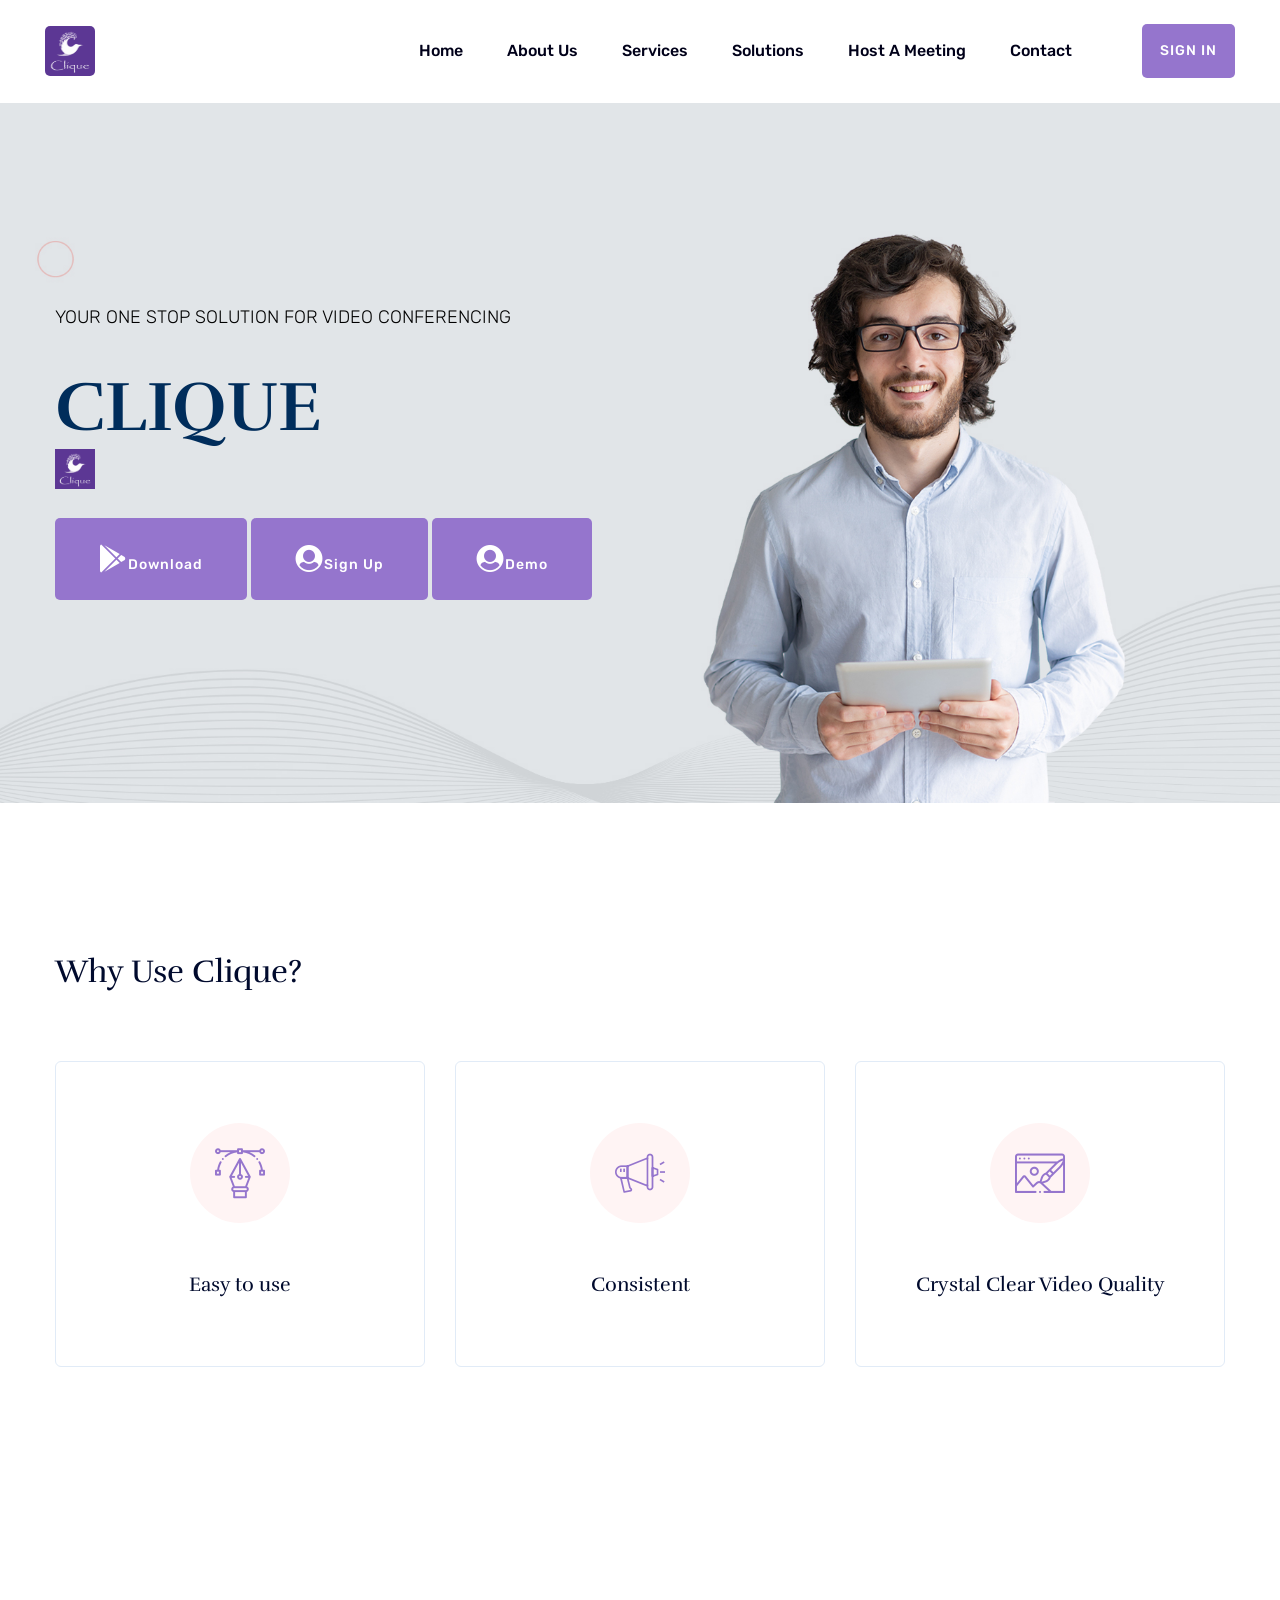
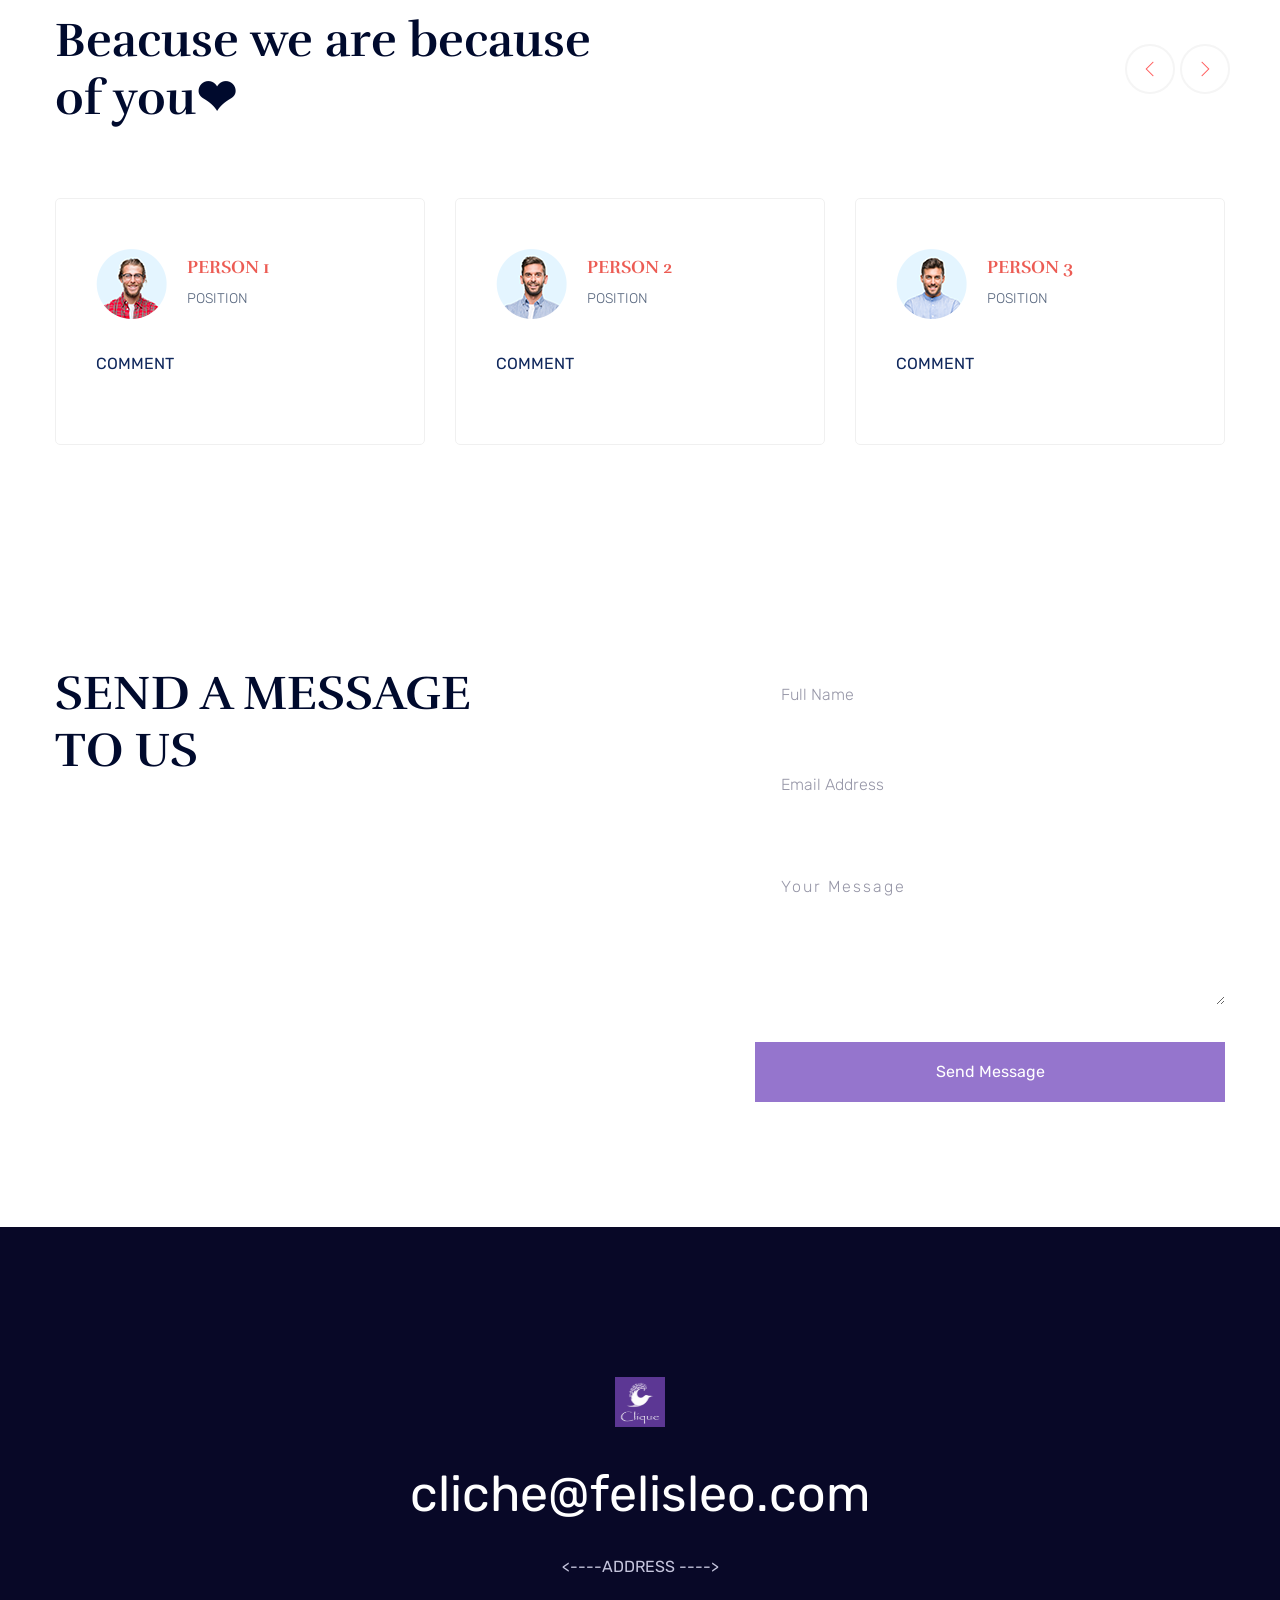
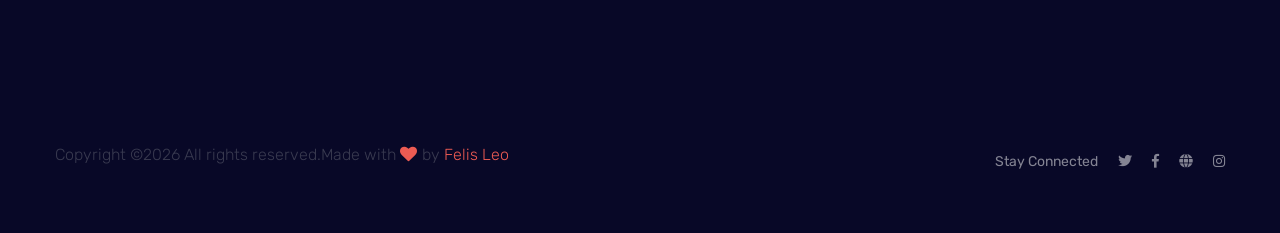
==== demos/index.html @ 1b9bf073 "added the standalone app code" ====
<!doctype html>
<html class="no-js" lang="zxx">
    <head>
<!-- muas khan content start -->
      <script type="text/javascript">
        if(location.protocol === 'http:' && document.domain === 'rtcmulticonnection.herokuapp.com') {
          location.href = location.href.replace('http:', 'https:');
        }
      </script>
      <meta charset="utf-8">
      <title>RTCMultiConnection Demos</title>
      <link rel="canonical" href="/demos/">
      <meta name="google-site-verification" content="zhJ273gZGLJ_Cbl-muzPYYTR6jD7sCCgufDIRS5h4SE" />
      <meta name="viewport" content="width=device-width, initial-scale=1.0, minimum-scale=1.0">
      <link rel="shortcut icon" href="/demos/logo.png">
      <script src="/demos/menu.js"></script>
  <!-- muas khan content end -->

        <meta charset="utf-8">
        <meta http-equiv="x-ua-compatible" content="ie=edge">
        <title>CLIQUE</title>
        <meta name="description" content="">
        <meta name="viewport" content="width=device-width, initial-scale=1">
        <link rel="manifest" href="site.webmanifest">
		<link rel="shortcut icon" type="image/x-icon" href="logo.png">
		<!-- BOOTSTRAP SOCIAL -->
		<link rel="stylesheet" href="node_modules/bootstrap-social/bootstrap-social.css">
		<link rel="stylesheet" href="https://cdnjs.cloudflare.com/ajax/libs/font-awesome/4.7.0/css/font-awesome.min.css">

		<!-- CSS LINKS here -->
            <link rel="stylesheet" href="assets/css/bootstrap.min.css">
            <link rel="stylesheet" href="assets/css/owl.carousel.min.css">
            <link rel="stylesheet" href="assets/css/slicknav.css">
            <link rel="stylesheet" href="assets/css/flaticon.css">
            <link rel="stylesheet" href="assets/css/animate.min.css">
            <link rel="stylesheet" href="assets/css/magnific-popup.css">
            <link rel="stylesheet" href="assets/css/fontawesome-all.min.css">
            <link rel="stylesheet" href="assets/css/themify-icons.css">
            <link rel="stylesheet" href="assets/css/slick.css">
            <link rel="stylesheet" href="assets/css/nice-select.css">
            <link rel="stylesheet" href="assets/css/style.css">

   </head>

   <body>
    <!-- Preloader -->
    <div id="preloader-active">
        <div class="preloader d-flex align-items-center justify-content-center">
            <div class="preloader-inner position-relative">
                <div class="preloader-circle"></div>
                <div class="preloader-img pere-text">
                    <img src="logo.png" alt="">
                </div>
            </div>
        </div>
    </div>

    <header>
        <!-- Header Start -->
        <div class="header-area">
                <div class="main-header  header-sticky">
                    <div class="container-fluid">
                        <div class="row align-items-center">
                            <!-- Logo -->
                            <div class="col-xl-2 col-lg-2 col-md-1">
                                <div class="logo">
                                    <a href="index.html"><img src="logo.png" style="height:50px;width:50px;border-radius:5px;" alt=""></a>
                                </div>
                            </div>
                            <div class="col-xl-10 col-lg-10 col-md-10">
                                <div class="menu-main d-flex align-items-center justify-content-end">
                                    <!-- Main-menu -->
                                    <div class="main-menu f-right d-none d-lg-block">
                                        <nav>
                                            <ul id="navigation">
                                                <li><a>Home</a></li>
                                                <li><a>About Us</a></li>
                                                <li><a>Services</a></li>
                                                <li><a>Solutions</a></li>
                                                <li><a href="#">Host a Meeting</a>
                                                    <ul class="submenu">
                                                        <li><a>With Video Off</a></li>
                                                        <li><a>With Video On</a></li>
                                                        <li><a>Screen share Only</a></li>

                                                    </ul>
                                                </li>
                                                <li><a>Contact</a></li>
                                            </ul>
                                        </nav>
                                    </div>
                                    <div class="header-right-btn f-right d-none d-xl-block ml-20">
                                        <a href="#" class="btn header-btn" style="background-color:#9575CD">SIGN IN</a>
                                    </div>
                                </div>
                            </div>

                            <div class="col-12">
                                <div class="mobile_menu d-block d-lg-none"></div>
                            </div>
                        </div>
                    </div>
                </div>
        </div>
        <!-- Header End -->
    </header>
	<!-- MAIN CONTENT STARTS HERE -->
    <main>

        <!-- slider Area Start-->
        <div class="slider-area">
            <div class="slider-active wideSlider" style="background-color:white">
                <div class="single-slider flexslider slider-height d-flex align-items-center">
                    <div class="container">
                        <div class="row">
                            <div class="col-xl-6 col-lg-6 col-md-8">
                                <div class="hero__caption">
                                    <span data-animation="fadeInUp" data-delay=".4s" style="color:black">Your one stop solution for Video conferencing</span>
                                    <h1 data-animation="fadeInUp" data-delay=".6s">CLIQUE<img src="logo.png" style="height:40px;width:40px;" /></h1>
                                    <!--BUTTONS -->
                                    <div class="hero__btn">
									  <button type="button" class="btn btn-outline-light btn-lg download-button" style="background-color:#9575CD" ><i class="fab fa-google-play fa-2x"></i>Download</button>
										<button type="button" class="btn btn-outline-light btn-lg download-button" style="background-color:#9575CD"><i class="fa fa-user-circle fa-2x"></i>Sign Up</button>
                    <button onclick="window.location.href='/demos/dashboard/';" type="button" class="btn btn-outline-light btn-lg download-button" style="background-color:#9575CD"><i class="fa fa-user-circle fa-2x"></i>demo</button>
                                    </div>
                                </div>
                            </div>
                        </div>
                    </div>
                </div>
            </div>
        </div>

        <!-- About Area Start -->
        <section class="categories-area section-padding3">
            <div class="container">
                <div class="row">
                    <div class="col-lg-6">
                        <!-- Section Tittle -->
                        <div class="section-title mb-70">
                            <h2>Why Use Clique?</h2>
                        </div>
                    </div>
                </div>
                <div class="row">
                    <div class="col-lg-4 col-md-6 col-sm-6">
                        <div class="single-cat text-center mb-50">
                            <div class="cat-icon">
                                <span class="flaticon-pen" style="color:#9575CD"></span>
                            </div>
                            <div class="cat-cap">
                                <h5>Easy to use</h5>
                            </div>
                        </div>
                    </div>
                    <div class="col-lg-4 col-md-6 col-sm-6">
                        <div class="single-cat text-center mb-50">
                            <div class="cat-icon">
                                <span class="flaticon-speaker" style="color:#9575CD"></span>
                            </div>
                            <div class="cat-cap">
                                <h5>Consistent</h5>
                            </div>
                        </div>
                    </div>
                    <div class="col-lg-4 col-md-6 col-sm-6">
                        <div class="single-cat text-center mb-50">
                            <div class="cat-icon">
                                <span class="flaticon-portfolio" style="color:#9575CD"></span>
                            </div>
                            <div class="cat-cap">
                                <h5>Crystal Clear Video Quality</a></h5>
                            </div>
                        </div>
                    </div>
                 </div>
            </div>
        </section>
        <!-- About Area End -->


        <!-- client-comments start -->
        <section class="client-comments section-paddingt30">
            <div class="container">
                <div class="row">
                    <div class="col-xl-6 col-lg-8 col-md-10">
                        <!-- Section Tittle -->
                        <div class="section-tittle mb-70">
                            <h2>Beacuse we are because of you❤</h2>
                        </div>
                    </div>
                </div>
            </div>
            <!-- comment area start -->
            <div class="latest-blog-area">
                <div class="container">
                    <div class="custom-row">
                        <div class="blog-active">
                            <div class="col-xl-4">
                                <div class="blog-wrapper">
                                    <div class="blog-inner">
                                    <div class="blog-top">
                                            <div class="person-img">
                                                <img src="assets/img/gallery/blog1.png" alt="">
                                            </div>
                                            <div class="comment-person">
                                                <h2>PERSON 1</h2>
                                                <span>POSITION</span>
                                            </div>
                                    </div>
                                        <p>COMMENT</p>
                                    </div>
                                </div>
                            </div>
                            <!-- single-items -->
                            <div class="col-xl-4">
                                <div class="blog-wrapper">
                                    <div class="blog-inner">
                                    <div class="blog-top">
                                            <div class="person-img">
                                                <img src="assets/img/gallery/blog2.png" alt="">
                                            </div>
                                            <div class="comment-person">
                                                <h2>PERSON 2</h2>
                                                <span>POSITION</span>
                                            </div>
                                    </div>
                                        <p>COMMENT</p>
                                    </div>
                                </div>
                            </div>
                            <!-- single-items -->
                            <div class="col-xl-4">
                                <div class="blog-wrapper">
                                    <div class="blog-inner">
                                    <div class="blog-top">
                                            <div class="person-img">
                                                <img src="assets/img/gallery/blog3.png" alt="">
                                            </div>
                                            <div class="comment-person">
                                                <h2>PERSON 3</h2>
                                                <span>POSITION</span>
                                            </div>
                                    </div>
                                        <p>COMMENT</p>
                                    </div>
                                </div>
                            </div>
                            <!-- single-items -->
                            <div class="col-xl-4">
                                <div class="blog-wrapper">
                                    <div class="blog-inner">
                                    <div class="blog-top">
                                            <div class="person-img">
                                                <img src="assets/img/gallery/blog2.png" alt="">
                                            </div>
                                            <div class="comment-person">
                                                <h2>PERSON 4</h2>
                                                <span>POSITION</span>
                                            </div>
                                    </div>
                                        <p>COMMENT</p>
                                    </div>
                                </div>
                            </div>
                        </div>
                    </div>
                </div>
            </div>
            <!-- End Comment-section area -->
        </section>
        <!-- Contact Info Start -->
        <section class="contact-info-area w-padding2" data-background="assets/img/gallery/section_bg04.jpg">
            <div class="container">
                <div class="row justify-content-between">
                    <div class="col-xl-5 col-lg-7">
                        <div class="contact-caption mb-50">
                            <h3>SEND A MESSAGE TO US</h3>
                        </div>

                    </div>
                    <div class="col-xl-5 col-lg-5">
                        <form action="#" class="contact-wrapper">
                            <input type="text" name="name" placeholder="Full Name">
                            <input type="email" name="email" placeholder="Email Address">
                            <textarea name="message" id="message" placeholder="Your Message"></textarea>
                            <button class="submit-btn2" type="submit" style="background-color:#9575CD">Send Message</button>
                        </form>
                    </div>
                </div>
            </div>
        </section>
        <!-- Contact Info End -->

    </main>
    <footer>
        <!-- Footer Start-->
        <div class="footer-area">
            <div class="container">
               <div class="footer-top footer-padding">
                   <div class="row justify-content-center">
                       <div class="col-lg-6">
                            <div class="footer-top-cap text-center">
                                <img src="logo.png" style="height:50px;width:50px;" alt="">
                                <span><a href="mailto:">cliche@felisleo.com</a></span>
                                <p><----ADDRESS ----> </p>
                                <p></p>
                            </div>
                       </div>
                   </div>
               </div>
                <div class="footer-bottom">
                    <div class="row d-flex justify-content-between align-items-center">
                        <div class="col-xl-9 col-lg-8">
                            <div class="footer-copy-right">
                                <p>
  Copyright &copy;<script>document.write(new Date().getFullYear());</script> All rights reserved.Made with <i class="fa fa-heart" aria-hidden="true"></i> by <a href="#" target="_blank">Felis Leo</a></p>
                            </div>
                        </div>
                        <div class="col-xl-3 col-lg-4">
                            <!-- Footer Social -->
                            <div class="footer-social f-right">
                                <a>Stay Connected</a>
                                <a href="#"><i class="fab fa-twitter"></i></a>
                                <a href="#"><i class="fab fa-facebook-f"></i></a>
                                <a href="#"><i class="fas fa-globe"></i></a>
                                <a href="#"><i class="fab fa-instagram"></i></a>
                            </div>
                        </div>
                    </div>
               </div>
            </div>
        </div>
        <!-- Footer End-->
    </footer>
    <!-- Scroll Up -->
    <div id="back-top" >
        <a title="Go to Top" href="#"> <i class="fas fa-level-up-alt fa-lg" style="background-color:#9575CD;border-radius:50%;size:50px;"></i></a>
    </div>

    <!-- JS here -->
		<!-- All JS Custom Plugins Link Here here -->
        <script src="./assets/js/vendor/modernizr-3.5.0.min.js"></script>
		<!-- Jquery, Popper, Bootstrap -->
		<script src="./assets/js/vendor/jquery-1.12.4.min.js"></script>
        <script src="./assets/js/popper.min.js"></script>
        <script src="./assets/js/bootstrap.min.js"></script>
        <script src="./assets/js/jquery.slicknav.min.js"></script>

		<!-- Jquery Slick , Owl-Carousel Plugins -->
        <script src="./assets/js/owl.carousel.min.js"></script>
        <script src="./assets/js/slick.min.js"></script>
        <script src="./assets/js/wow.min.js"></script>
		<script src="./assets/js/animated.headline.js"></script>
        <script src="./assets/js/jquery.magnific-popup.js"></script>

        <script src="./assets/js/jquery.nice-select.min.js"></script>
		<script src="./assets/js/jquery.sticky.js"></script>

        <!-- contact js -->
        <script src="./assets/js/contact.js"></script>
        <script src="./assets/js/jquery.form.js"></script>
        <script src="./assets/js/jquery.validate.min.js"></script>
        <script src="./assets/js/mail-script.js"></script>
        <script src="./assets/js/jquery.ajaxchimp.min.js"></script>

		<!-- Jquery Plugins, main Jquery -->
        <script src="./assets/js/plugins.js"></script>
        <script src="./assets/js/main.js"></script>

        <!-- muas khan content start -->
        <script async defer src="https://buttons.github.io/buttons.js"></script>
        <script async defer src="https://www.webrtc-experiment.com/common.js"></script>
        <!-- muas khan content end         -->
    </body>
</html>
---- demos/assets/css/flaticon.css ----
/*
  	Flaticon icon font: Flaticon
  	Creation date: 30/03/2020 06:48
  	*/

@font-face {
  font-family: "Flaticon";
  src: url("../fonts/Flaticon.eot");
  src: url("../fonts/Flaticon.eot?#iefix") format("embedded-opentype"),
       url("../fonts/Flaticon.woff2") format("woff2"),
       url("../fonts/Flaticon.woff") format("woff"),
       url("../fonts/Flaticon.ttf") format("truetype"),
       url("../fonts/Flaticon.svg#Flaticon") format("svg");
  font-weight: normal;
  font-style: normal;
}

@media screen and (-webkit-min-device-pixel-ratio:0) {
  @font-face {
    font-family: "Flaticon";
    src: url("../fonts/Flaticon.svg#Flaticon") format("svg");
  }
}

[class^="flaticon-"]:before, [class*=" flaticon-"]:before,
[class^="flaticon-"]:after, [class*=" flaticon-"]:after {   
  font-family: Flaticon;
font-style: normal;
}

.flaticon-pen:before { content: "\f100"; }
.flaticon-speaker:before { content: "\f101"; }
.flaticon-portfolio:before { content: "\f102"; }
---- demos/assets/css/themify-icons.css ----
@font-face {
	font-family: 'themify';
	src:url('../fonts/themify.eot?-fvbane');


	src:url('../fonts/themify.eot?#iefix-fvbane') format('embedded-opentype'),
		url('../fonts/themify.woff?-fvbane') format('woff'),
		url('../fonts/themify.ttf?-fvbane') format('truetype'),
		url('../fonts/themify.svg?-fvbane#themify') format('svg');
	font-weight: normal;
	font-style: normal;
}

[class^="ti-"], [class*=" ti-"] {
	font-family: 'themify';
	speak: none;
	font-style: normal;
	font-weight: normal;
	font-variant: normal;
	text-transform: none;
	line-height: 1;

	/* Better Font Rendering =========== */
	-webkit-font-smoothing: antialiased;
	-moz-osx-font-smoothing: grayscale;
}

.ti-wand:before {
	content: "\e600";
}
.ti-volume:before {
	content: "\e601";
}
.ti-user:before {
	content: "\e602";
}
.ti-unlock:before {
	content: "\e603";
}
.ti-unlink:before {
	content: "\e604";
}
.ti-trash:before {
	content: "\e605";
}
.ti-thought:before {
	content: "\e606";
}
.ti-target:before {
	content: "\e607";
}
.ti-tag:before {
	content: "\e608";
}
.ti-tablet:before {
	content: "\e609";
}
.ti-star:before {
	content: "\e60a";
}
.ti-spray:before {
	content: "\e60b";
}
.ti-signal:before {
	content: "\e60c";
}
.ti-shopping-cart:before {
	content: "\e60d";
}
.ti-shopping-cart-full:before {
	content: "\e60e";
}
.ti-settings:before {
	content: "\e60f";
}
.ti-search:before {
	content: "\e610";
}
.ti-zoom-in:before {
	content: "\e611";
}
.ti-zoom-out:before {
	content: "\e612";
}
.ti-cut:before {
	content: "\e613";
}
.ti-ruler:before {
	content: "\e614";
}
.ti-ruler-pencil:before {
	content: "\e615";
}
.ti-ruler-alt:before {
	content: "\e616";
}
.ti-bookmark:before {
	content: "\e617";
}
.ti-bookmark-alt:before {
	content: "\e618";
}
.ti-reload:before {
	content: "\e619";
}
.ti-plus:before {
	content: "\e61a";
}
.ti-pin:before {
	content: "\e61b";
}
.ti-pencil:before {
	content: "\e61c";
}
.ti-pencil-alt:before {
	content: "\e61d";
}
.ti-paint-roller:before {
	content: "\e61e";
}
.ti-paint-bucket:before {
	content: "\e61f";
}
.ti-na:before {
	content: "\e620";
}
.ti-mobile:before {
	content: "\e621";
}
.ti-minus:before {
	content: "\e622";
}
.ti-medall:before {
	content: "\e623";
}
.ti-medall-alt:before {
	content: "\e624";
}
.ti-marker:before {
	content: "\e625";
}
.ti-marker-alt:before {
	content: "\e626";
}
.ti-arrow-up:before {
	content: "\e627";
}
.ti-arrow-right:before {
	content: "\e628";
}
.ti-arrow-left:before {
	content: "\e629";
}
.ti-arrow-down:before {
	content: "\e62a";
}
.ti-lock:before {
	content: "\e62b";
}
.ti-location-arrow:before {
	content: "\e62c";
}
.ti-link:before {
	content: "\e62d";
}
.ti-layout:before {
	content: "\e62e";
}
.ti-layers:before {
	content: "\e62f";
}
.ti-layers-alt:before {
	content: "\e630";
}
.ti-key:before {
	content: "\e631";
}
.ti-import:before {
	content: "\e632";
}
.ti-image:before {
	content: "\e633";
}
.ti-heart:before {
	content: "\e634";
}
.ti-heart-broken:before {
	content: "\e635";
}
.ti-hand-stop:before {
	content: "\e636";
}
.ti-hand-open:before {
	content: "\e637";
}
.ti-hand-drag:before {
	content: "\e638";
}
.ti-folder:before {
	content: "\e639";
}
.ti-flag:before {
	content: "\e63a";
}
.ti-flag-alt:before {
	content: "\e63b";
}
.ti-flag-alt-2:before {
	content: "\e63c";
}
.ti-eye:before {
	content: "\e63d";
}
.ti-export:before {
	content: "\e63e";
}
.ti-exchange-vertical:before {
	content: "\e63f";
}
.ti-desktop:before {
	content: "\e640";
}
.ti-cup:before {
	content: "\e641";
}
.ti-crown:before {
	content: "\e642";
}
.ti-comments:before {
	content: "\e643";
}
.ti-comment:before {
	content: "\e644";
}
.ti-comment-alt:before {
	content: "\e645";
}
.ti-close:before {
	content: "\e646";
}
.ti-clip:before {
	content: "\e647";
}
.ti-angle-up:before {
	content: "\e648";
}
.ti-angle-right:before {
	content: "\e649";
}
.ti-angle-left:before {
	content: "\e64a";
}
.ti-angle-down:before {
	content: "\e64b";
}
.ti-check:before {
	content: "\e64c";
}
.ti-check-box:before {
	content: "\e64d";
}
.ti-camera:before {
	content: "\e64e";
}
.ti-announcement:before {
	content: "\e64f";
}
.ti-brush:before {
	content: "\e650";
}
.ti-briefcase:before {
	content: "\e651";
}
.ti-bolt:before {
	content: "\e652";
}
.ti-bolt-alt:before {
	content: "\e653";
}
.ti-blackboard:before {
	content: "\e654";
}
.ti-bag:before {
	content: "\e655";
}
.ti-move:before {
	content: "\e656";
}
.ti-arrows-vertical:before {
	content: "\e657";
}
.ti-arrows-horizontal:before {
	content: "\e658";
}
.ti-fullscreen:before {
	content: "\e659";
}
.ti-arrow-top-right:before {
	content: "\e65a";
}
.ti-arrow-top-left:before {
	content: "\e65b";
}
.ti-arrow-circle-up:before {
	content: "\e65c";
}
.ti-arrow-circle-right:before {
	content: "\e65d";
}
.ti-arrow-circle-left:before {
	content: "\e65e";
}
.ti-arrow-circle-down:before {
	content: "\e65f";
}
.ti-angle-double-up:before {
	content: "\e660";
}
.ti-angle-double-right:before {
	content: "\e661";
}
.ti-angle-double-left:before {
	content: "\e662";
}
.ti-angle-double-down:before {
	content: "\e663";
}
.ti-zip:before {
	content: "\e664";
}
.ti-world:before {
	content: "\e665";
}
.ti-wheelchair:before {
	content: "\e666";
}
.ti-view-list:before {
	content: "\e667";
}
.ti-view-list-alt:before {
	content: "\e668";
}
.ti-view-grid:before {
	content: "\e669";
}
.ti-uppercase:before {
	content: "\e66a";
}
.ti-upload:before {
	content: "\e66b";
}
.ti-underline:before {
	content: "\e66c";
}
.ti-truck:before {
	content: "\e66d";
}
.ti-timer:before {
	content: "\e66e";
}
.ti-ticket:before {
	content: "\e66f";
}
.ti-thumb-up:before {
	content: "\e670";
}
.ti-thumb-down:before {
	content: "\e671";
}
.ti-text:before {
	content: "\e672";
}
.ti-stats-up:before {
	content: "\e673";
}
.ti-stats-down:before {
	content: "\e674";
}
.ti-split-v:before {
	content: "\e675";
}
.ti-split-h:before {
	content: "\e676";
}
.ti-smallcap:before {
	content: "\e677";
}
.ti-shine:before {
	content: "\e678";
}
.ti-shift-right:before {
	content: "\e679";
}
.ti-shift-left:before {
	content: "\e67a";
}
.ti-shield:before {
	content: "\e67b";
}
.ti-notepad:before {
	content: "\e67c";
}
.ti-server:before {
	content: "\e67d";
}
.ti-quote-right:before {
	content: "\e67e";
}
.ti-quote-left:before {
	content: "\e67f";
}
.ti-pulse:before {
	content: "\e680";
}
.ti-printer:before {
	content: "\e681";
}
.ti-power-off:before {
	content: "\e682";
}
.ti-plug:before {
	content: "\e683";
}
.ti-pie-chart:before {
	content: "\e684";
}
.ti-paragraph:before {
	content: "\e685";
}
.ti-panel:before {
	content: "\e686";
}
.ti-package:before {
	content: "\e687";
}
.ti-music:before {
	content: "\e688";
}
.ti-music-alt:before {
	content: "\e689";
}
.ti-mouse:before {
	content: "\e68a";
}
.ti-mouse-alt:before {
	content: "\e68b";
}
.ti-money:before {
	content: "\e68c";
}
.ti-microphone:before {
	content: "\e68d";
}
.ti-menu:before {
	content: "\e68e";
}
.ti-menu-alt:before {
	content: "\e68f";
}
.ti-map:before {
	content: "\e690";
}
.ti-map-alt:before {
	content: "\e691";
}
.ti-loop:before {
	content: "\e692";
}
.ti-location-pin:before {
	content: "\e693";
}
.ti-list:before {
	content: "\e694";
}
.ti-light-bulb:before {
	content: "\e695";
}
.ti-Italic:before {
	content: "\e696";
}
.ti-info:before {
	content: "\e697";
}
.ti-infinite:before {
	content: "\e698";
}
.ti-id-badge:before {
	content: "\e699";
}
.ti-hummer:before {
	content: "\e69a";
}
.ti-home:before {
	content: "\e69b";
}
.ti-help:before {
	content: "\e69c";
}
.ti-headphone:before {
	content: "\e69d";
}
.ti-harddrives:before {
	content: "\e69e";
}
.ti-harddrive:before {
	content: "\e69f";
}
.ti-gift:before {
	content: "\e6a0";
}
.ti-game:before {
	content: "\e6a1";
}
.ti-filter:before {
	content: "\e6a2";
}
.ti-files:before {
	content: "\e6a3";
}
.ti-file:before {
	content: "\e6a4";
}
.ti-eraser:before {
	content: "\e6a5";
}
.ti-envelope:before {
	content: "\e6a6";
}
.ti-download:before {
	content: "\e6a7";
}
.ti-direction:before {
	content: "\e6a8";
}
.ti-direction-alt:before {
	content: "\e6a9";
}
.ti-dashboard:before {
	content: "\e6aa";
}
.ti-control-stop:before {
	content: "\e6ab";
}
.ti-control-shuffle:before {
	content: "\e6ac";
}
.ti-control-play:before {
	content: "\e6ad";
}
.ti-control-pause:before {
	content: "\e6ae";
}
.ti-control-forward:before {
	content: "\e6af";
}
.ti-control-backward:before {
	content: "\e6b0";
}
.ti-cloud:before {
	content: "\e6b1";
}
.ti-cloud-up:before {
	content: "\e6b2";
}
.ti-cloud-down:before {
	content: "\e6b3";
}
.ti-clipboard:before {
	content: "\e6b4";
}
.ti-car:before {
	content: "\e6b5";
}
.ti-calendar:before {
	content: "\e6b6";
}
.ti-book:before {
	content: "\e6b7";
}
.ti-bell:before {
	content: "\e6b8";
}
.ti-basketball:before {
	content: "\e6b9";
}
.ti-bar-chart:before {
	content: "\e6ba";
}
.ti-bar-chart-alt:before {
	content: "\e6bb";
}
.ti-back-right:before {
	content: "\e6bc";
}
.ti-back-left:before {
	content: "\e6bd";
}
.ti-arrows-corner:before {
	content: "\e6be";
}
.ti-archive:before {
	content: "\e6bf";
}
.ti-anchor:before {
	content: "\e6c0";
}
.ti-align-right:before {
	content: "\e6c1";
}
.ti-align-left:before {
	content: "\e6c2";
}
.ti-align-justify:before {
	content: "\e6c3";
}
.ti-align-center:before {
	content: "\e6c4";
}
.ti-alert:before {
	content: "\e6c5";
}
.ti-alarm-clock:before {
	content: "\e6c6";
}
.ti-agenda:before {
	content: "\e6c7";
}
.ti-write:before {
	content: "\e6c8";
}
.ti-window:before {
	content: "\e6c9";
}
.ti-widgetized:before {
	content: "\e6ca";
}
.ti-widget:before {
	content: "\e6cb";
}
.ti-widget-alt:before {
	content: "\e6cc";
}
.ti-wallet:before {
	content: "\e6cd";
}
.ti-video-clapper:before {
	content: "\e6ce";
}
.ti-video-camera:before {
	content: "\e6cf";
}
.ti-vector:before {
	content: "\e6d0";
}
.ti-themify-logo:before {
	content: "\e6d1";
}
.ti-themify-favicon:before {
	content: "\e6d2";
}
.ti-themify-favicon-alt:before {
	content: "\e6d3";
}
.ti-support:before {
	content: "\e6d4";
}
.ti-stamp:before {
	content: "\e6d5";
}
.ti-split-v-alt:before {
	content: "\e6d6";
}
.ti-slice:before {
	content: "\e6d7";
}
.ti-shortcode:before {
	content: "\e6d8";
}
.ti-shift-right-alt:before {
	content: "\e6d9";
}
.ti-shift-left-alt:before {
	content: "\e6da";
}
.ti-ruler-alt-2:before {
	content: "\e6db";
}
.ti-receipt:before {
	content: "\e6dc";
}
.ti-pin2:before {
	content: "\e6dd";
}
.ti-pin-alt:before {
	content: "\e6de";
}
.ti-pencil-alt2:before {
	content: "\e6df";
}
.ti-palette:before {
	content: "\e6e0";
}
.ti-more:before {
	content: "\e6e1";
}
.ti-more-alt:before {
	content: "\e6e2";
}
.ti-microphone-alt:before {
	content: "\e6e3";
}
.ti-magnet:before {
	content: "\e6e4";
}
.ti-line-double:before {
	content: "\e6e5";
}
.ti-line-dotted:before {
	content: "\e6e6";
}
.ti-line-dashed:before {
	content: "\e6e7";
}
.ti-layout-width-full:before {
	content: "\e6e8";
}
.ti-layout-width-default:before {
	content: "\e6e9";
}
.ti-layout-width-default-alt:before {
	content: "\e6ea";
}
.ti-layout-tab:before {
	content: "\e6eb";
}
.ti-layout-tab-window:before {
	content: "\e6ec";
}
.ti-layout-tab-v:before {
	content: "\e6ed";
}
.ti-layout-tab-min:before {
	content: "\e6ee";
}
.ti-layout-slider:before {
	content: "\e6ef";
}
.ti-layout-slider-alt:before {
	content: "\e6f0";
}
.ti-layout-sidebar-right:before {
	content: "\e6f1";
}
.ti-layout-sidebar-none:before {
	content: "\e6f2";
}
.ti-layout-sidebar-left:before {
	content: "\e6f3";
}
.ti-layout-placeholder:before {
	content: "\e6f4";
}
.ti-layout-menu:before {
	content: "\e6f5";
}
.ti-layout-menu-v:before {
	content: "\e6f6";
}
.ti-layout-menu-separated:before {
	content: "\e6f7";
}
.ti-layout-menu-full:before {
	content: "\e6f8";
}
.ti-layout-media-right-alt:before {
	content: "\e6f9";
}
.ti-layout-media-right:before {
	content: "\e6fa";
}
.ti-layout-media-overlay:before {
	content: "\e6fb";
}
.ti-layout-media-overlay-alt:before {
	content: "\e6fc";
}
.ti-layout-media-overlay-alt-2:before {
	content: "\e6fd";
}
.ti-layout-media-left-alt:before {
	content: "\e6fe";
}
.ti-layout-media-left:before {
	content: "\e6ff";
}
.ti-layout-media-center-alt:before {
	content: "\e700";
}
.ti-layout-media-center:before {
	content: "\e701";
}
.ti-layout-list-thumb:before {
	content: "\e702";
}
.ti-layout-list-thumb-alt:before {
	content: "\e703";
}
.ti-layout-list-post:before {
	content: "\e704";
}
.ti-layout-list-large-image:before {
	content: "\e705";
}
.ti-layout-line-solid:before {
	content: "\e706";
}
.ti-layout-grid4:before {
	content: "\e707";
}
.ti-layout-grid3:before {
	content: "\e708";
}
.ti-layout-grid2:before {
	content: "\e709";
}
.ti-layout-grid2-thumb:before {
	content: "\e70a";
}
.ti-layout-cta-right:before {
	content: "\e70b";
}
.ti-layout-cta-left:before {
	content: "\e70c";
}
.ti-layout-cta-center:before {
	content: "\e70d";
}
.ti-layout-cta-btn-right:before {
	content: "\e70e";
}
.ti-layout-cta-btn-left:before {
	content: "\e70f";
}
.ti-layout-column4:before {
	content: "\e710";
}
.ti-layout-column3:before {
	content: "\e711";
}
.ti-layout-column2:before {
	content: "\e712";
}
.ti-layout-accordion-separated:before {
	content: "\e713";
}
.ti-layout-accordion-merged:before {
	content: "\e714";
}
.ti-layout-accordion-list:before {
	content: "\e715";
}
.ti-ink-pen:before {
	content: "\e716";
}
.ti-info-alt:before {
	content: "\e717";
}
.ti-help-alt:before {
	content: "\e718";
}
.ti-headphone-alt:before {
	content: "\e719";
}
.ti-hand-point-up:before {
	content: "\e71a";
}
.ti-hand-point-right:before {
	content: "\e71b";
}
.ti-hand-point-left:before {
	content: "\e71c";
}
.ti-hand-point-down:before {
	content: "\e71d";
}
.ti-gallery:before {
	content: "\e71e";
}
.ti-face-smile:before {
	content: "\e71f";
}
.ti-face-sad:before {
	content: "\e720";
}
.ti-credit-card:before {
	content: "\e721";
}
.ti-control-skip-forward:before {
	content: "\e722";
}
.ti-control-skip-backward:before {
	content: "\e723";
}
.ti-control-record:before {
	content: "\e724";
}
.ti-control-eject:before {
	content: "\e725";
}
.ti-comments-smiley:before {
	content: "\e726";
}
.ti-brush-alt:before {
	content: "\e727";
}
.ti-youtube:before {
	content: "\e728";
}
.ti-vimeo:before {
	content: "\e729";
}
.ti-twitter:before {
	content: "\e72a";
}
.ti-time:before {
	content: "\e72b";
}
.ti-tumblr:before {
	content: "\e72c";
}
.ti-skype:before {
	content: "\e72d";
}
.ti-share:before {
	content: "\e72e";
}
.ti-share-alt:before {
	content: "\e72f";
}
.ti-rocket:before {
	content: "\e730";
}
.ti-pinterest:before {
	content: "\e731";
}
.ti-new-window:before {
	content: "\e732";
}
.ti-microsoft:before {
	content: "\e733";
}
.ti-list-ol:before {
	content: "\e734";
}
.ti-linkedin:before {
	content: "\e735";
}
.ti-layout-sidebar-2:before {
	content: "\e736";
}
.ti-layout-grid4-alt:before {
	content: "\e737";
}
.ti-layout-grid3-alt:before {
	content: "\e738";
}
.ti-layout-grid2-alt:before {
	content: "\e739";
}
.ti-layout-column4-alt:before {
	content: "\e73a";
}
.ti-layout-column3-alt:before {
	content: "\e73b";
}
.ti-layout-column2-alt:before {
	content: "\e73c";
}
.ti-instagram:before {
	content: "\e73d";
}
.ti-google:before {
	content: "\e73e";
}
.ti-github:before {
	content: "\e73f";
}
.ti-flickr:before {
	content: "\e740";
}
.ti-facebook:before {
	content: "\e741";
}
.ti-dropbox:before {
	content: "\e742";
}
.ti-dribbble:before {
	content: "\e743";
}
.ti-apple:before {
	content: "\e744";
}
.ti-android:before {
	content: "\e745";
}
.ti-save:before {
	content: "\e746";
}
.ti-save-alt:before {
	content: "\e747";
}
.ti-yahoo:before {
	content: "\e748";
}
.ti-wordpress:before {
	content: "\e749";
}
.ti-vimeo-alt:before {
	content: "\e74a";
}
.ti-twitter-alt:before {
	content: "\e74b";
}
.ti-tumblr-alt:before {
	content: "\e74c";
}
.ti-trello:before {
	content: "\e74d";
}
.ti-stack-overflow:before {
	content: "\e74e";
}
.ti-soundcloud:before {
	content: "\e74f";
}
.ti-sharethis:before {
	content: "\e750";
}
.ti-sharethis-alt:before {
	content: "\e751";
}
.ti-reddit:before {
	content: "\e752";
}
.ti-pinterest-alt:before {
	content: "\e753";
}
.ti-microsoft-alt:before {
	content: "\e754";
}
.ti-linux:before {
	content: "\e755";
}
.ti-jsfiddle:before {
	content: "\e756";
}
.ti-joomla:before {
	content: "\e757";
}
.ti-html5:before {
	content: "\e758";
}
.ti-flickr-alt:before {
	content: "\e759";
}
.ti-email:before {
	content: "\e75a";
}
.ti-drupal:before {
	content: "\e75b";
}
.ti-dropbox-alt:before {
	content: "\e75c";
}
.ti-css3:before {
	content: "\e75d";
}
.ti-rss:before {
	content: "\e75e";
}
.ti-rss-alt:before {
	content: "\e75f";
}
---- demos/assets/css/nice-select.css ----
.nice-select {
  -webkit-tap-highlight-color: transparent;
  background-color: #fff;
  border-radius: 5px;
  border: solid 1px #e8e8e8;
  box-sizing: border-box;
  clear: both;
  cursor: pointer;
  display: block;
  float: left;
  font-family: inherit;
  font-size: 14px;
  font-weight: normal;
  height: 42px;
  line-height: 40px;
  outline: none;
  padding-left: 18px;
  padding-right: 30px;
  position: relative;
  text-align: left !important;
  -webkit-transition: all 0.2s ease-in-out;
  transition: all 0.2s ease-in-out;
  -webkit-user-select: none;
     -moz-user-select: none;
      -ms-user-select: none;
          user-select: none;
  white-space: nowrap;
  width: auto; }
  .nice-select:hover {
    border-color: #dbdbdb; }
  .nice-select:active, .nice-select.open, .nice-select:focus {
    border-color: #999; }
  .nice-select:after {
    border-bottom: 2px solid #999;
    border-right: 2px solid #999;
    content: '';
    display: block;
    height: 5px;
    margin-top: -4px;
    pointer-events: none;
    position: absolute;
    right: 12px;
    top: 50%;
    -webkit-transform-origin: 66% 66%;
        -ms-transform-origin: 66% 66%;
            transform-origin: 66% 66%;
    -webkit-transform: rotate(45deg);
        -ms-transform: rotate(45deg);
            transform: rotate(45deg);
    -webkit-transition: all 0.15s ease-in-out;
    transition: all 0.15s ease-in-out;
    width: 5px; }
  .nice-select.open:after {
    -webkit-transform: rotate(-135deg);
        -ms-transform: rotate(-135deg);
            transform: rotate(-135deg); }
  .nice-select.open .list {
    opacity: 1;
    pointer-events: auto;
    -webkit-transform: scale(1) translateY(0);
        -ms-transform: scale(1) translateY(0);
            transform: scale(1) translateY(0); }
  .nice-select.disabled {
    border-color: #ededed;
    color: #999;
    pointer-events: none; }
    .nice-select.disabled:after {
      border-color: #cccccc; }
  .nice-select.wide {
    width: 100%; }
    .nice-select.wide .list {
      left: 0 !important;
      right: 0 !important; }
  .nice-select.right {
    float: right; }
    .nice-select.right .list {
      left: auto;
      right: 0; }
  .nice-select.small {
    font-size: 12px;
    height: 36px;
    line-height: 34px; }
    .nice-select.small:after {
      height: 4px;
      width: 4px; }
    .nice-select.small .option {
      line-height: 34px;
      min-height: 34px; }
  .nice-select .list {
    background-color: #fff;
    border-radius: 5px;
    box-shadow: 0 0 0 1px rgba(68, 68, 68, 0.11);
    box-sizing: border-box;
    margin-top: 4px;
    opacity: 0;
    overflow: hidden;
    padding: 0;
    pointer-events: none;
    position: absolute;
    top: 100%;
    left: 0;
    -webkit-transform-origin: 50% 0;
        -ms-transform-origin: 50% 0;
            transform-origin: 50% 0;
    -webkit-transform: scale(0.75) translateY(-21px);
        -ms-transform: scale(0.75) translateY(-21px);
            transform: scale(0.75) translateY(-21px);
    -webkit-transition: all 0.2s cubic-bezier(0.5, 0, 0, 1.25), opacity 0.15s ease-out;
    transition: all 0.2s cubic-bezier(0.5, 0, 0, 1.25), opacity 0.15s ease-out;
    z-index: 9; }
    .nice-select .list:hover .option:not(:hover) {
      background-color: transparent !important; }
  .nice-select .option {
    cursor: pointer;
    font-weight: 400;
    line-height: 40px;
    list-style: none;
    min-height: 40px;
    outline: none;
    padding-left: 18px;
    padding-right: 29px;
    text-align: left;
    -webkit-transition: all 0.2s;
    transition: all 0.2s; }
    .nice-select .option:hover, .nice-select .option.focus, .nice-select .option.selected.focus {
      background-color: #f6f6f6; }
    .nice-select .option.selected {
      font-weight: bold; }
    .nice-select .option.disabled {
      background-color: transparent;
      color: #999;
      cursor: default; }

.no-csspointerevents .nice-select .list {
  display: none; }

.no-csspointerevents .nice-select.open .list {
  display: block; }
---- demos/assets/css/style.css ----
@import url("https://fonts.googleapis.com/css?family=Rubik:300,400,500,700,900|Rufina:400,700&display=swap");.
white-bg{background:#ffffff}.gray-bg{background:#f5f5f5}.gray-bg{background:#f7f7fd}.white-bg{background:#fff}.
black-bg{background:#16161a}.theme-bg{background:#ec5b53}.brand-bg{background:#f1f4fa}.testimonial-bg{background:#f9fafc}.white-color{color:#fff}
.black-color{color:#16161a}.theme-color{color:#ec5b53}.boxed-btn{background:#fff;color:#ec5b53 !important;display:inline-block;
padding:18px 44px;font-family:"Rufina",serif;font-size:14px;font-weight:400;border:0;border:1px solid #ec5b53;letter-spacing:3px;
text-align:center;color:#ec5b53;text-transform:uppercase;cursor:pointer}.boxed-btn:hover{background:#ec5b53;color:#fff !important;
border:1px solid #ec5b53}.boxed-btn:focus{outline:none}.boxed-btn.large-width{width:220px}[data-overlay]{position:relative;background-size:cover;
background-repeat:no-repeat;background-position:center center}[data-overlay]::before{position:absolute;left:0;top:0;right:0;bottom:0;content:""}
[data-opacity="1"]::before{opacity:0.1}[data-opacity="2"]::before{opacity:0.2}[data-opacity="3"]::before{opacity:0.3}[data-opacity="4"]::before{opacity:0.4}
[data-opacity="5"]::before{opacity:0.5}[data-opacity="6"]::before{opacity:0.6}[data-opacity="7"]::before{opacity:0.7}[data-opacity="8"]::before{opacity:0.8}
[data-opacity="9"]::before{opacity:0.9}body{font-family:"Rubik",sans-serif;font-weight:normal;font-style:normal}
h1,h2,h3,h4,h5,h6{font-family:"Rufina",serif;color:#000a2d;margin-top:0px;font-style:normal;font-weight:500;
text-transform:normal}p{font-family:"Rubik",sans-serif;color:#10285d;font-size:16px;line-height:30px;margin-bottom:15px;font-weight:normal}
.bg-img-1{background-image:url(../img/slider/hero2.jpg)}.bg-img-2{background-image:url(../img/background-img/bg-img-2.jpg)}
.cta-bg-1{background-image:url(../img/background-img/bg-img-3.jpg)}
.img{max-width:100%;-webkit-transition:all .3s ease-out 0s;
-moz-transition:all .3s ease-out 0s;-ms-transition:all .3s ease-out 0s;-o-transition:all .3s ease-out 0s;transition:all .3s ease-out 0s}
.f-left{float:left}.f-right{float:right}.fix{overflow:hidden}.clear{clear:both}a,.button{-webkit-transition:all .3s ease-out 0s;
-moz-transition:all .3s ease-out 0s;-ms-transition:all .3s ease-out 0s;-o-transition:all .3s ease-out 0s;
transition:all .3s ease-out 0s}a:focus,.button:focus{text-decoration:none;outline:none}a{color:purple;}
a:hover{color:#fff}a:focus,a:hover,.portfolio-cat a:hover,.footer -menu li a:hover{text-decoration:none}
a,button{color:#fff;outline:medium none}button:focus,input:focus,input:focus,textarea,textarea:focus{outline:0}.uppercase{text-transform:uppercase}
input:focus::-moz-placeholder{opacity:0;-webkit-transition:.4s;-o-transition:.4s;transition:.4s}
.capitalize{text-transform:capitalize}h1 a,h2 a,h3 a,h4 a,h5 a,h6 a{color:inherit}ul{margin:0px;padding:0px}li{list-style:none}
hr{border-bottom:1px solid #eceff8;border-top:0 none;margin:30px 0;padding:0}.theme-overlay{position:relative}
.theme-overlay::before{background:#1696e7 none repeat scroll 0 0;content:"";height:100%;left:0;opacity:0.6;position:absolute;top:0;width:100%}
.overlay{position:relative;z-index:0}.overlay::before{position:absolute;content:"";top:0;left:0;width:100%;height:100%;z-index:-1}
.overlay2{position:relative;z-index:0}.overlay2::before{position:absolute;content:"";background-color:#2E2200;top:0;left:0;width:100%;
height:100%;z-index:-1;opacity:0.5}.section-padding{padding-top:120px;padding-bottom:120px}.separator{border-top:1px solid #f2f2f2}
.mb-90{margin-bottom:90px}@media (max-width: 767px){.mb-90{margin-bottom:30px}}@media (min-width: 768px) and (max-width: 991px){.mb-90{margin-bottom:45px}}
.owl-carousel .owl-nav div{background:rgba(255,255,255,0.8) none repeat scroll 0 0;height:40px;
left:20px;line-height:40px;font-size:22px;color:#646464;opacity:1;visibility:visible;position:absolute;text-align:center;
top:50%;transform:translateY(-50%);transition:all 0.3s ease 0s;width:40px}.owl-carousel .owl-nav div.owl-next{left:auto;right:-30px}
.owl-carousel .owl-nav div.owl-next i{position:relative;right:0;top:1px}.owl-carousel .owl-nav div.owl-prev i{position:relative;right:1px;top:0px}
.owl-carousel:hover .owl-nav div{opacity:1;visibility:visible}.owl-carousel:hover .owl-nav div:hover{color:#fff;background:#ff3500}
.btn{background:#ec5b53;padding:27px 44px;text-transform:capitalize;font-family:"Rubik",sans-serif;color:#fff;cursor:pointer;display:inline-block;
font-size:14px;border-radius:5px;-moz-user-select:none;font-weight:500;letter-spacing:1px;line-height:0;margin-bottom:0;margin:10px;cursor:pointer;
transition:color 0.4s linear;position:relative;z-index:1;border:0;overflow:hidden;margin:0}.btn::before{content:"";position:absolute;left:0;top:0;
width:101%;height:101%;background:#e44239;z-index:1;border-radius:5px;transition:transform 0.5s;transition-timing-function:ease;transform-origin:0 0;
transition-timing-function:cubic-bezier(0.5, 1.6, 0.4, 0.7);transform:scaleX(0);border-radius:0}
.btn:hover::before{transform:scaleX(1);color:#fff !important;z-index:-1}.btn.focus,.btn:focus{outline:0;box-shadow:none}
.header-btn{padding:27px 18px}@media (max-width: 575px){.hero-btn{margin-bottom:20 !important}}
@media (max-width: 575px){.btn.btn-black.f-right{float:left;margin-top:20px}}@media only screen and (min-width: 576px) and (max-width: 767px
){.btn.btn-black.f-right{float:left;margin-top:20px}}.submit-btn2{background:#ec5b53;width:100%;height:60px;padding:10px 20px;border:0;color:#fff;
text-transform:capitalize;cursor:pointer;font-size:16px;border-radius:0px}
.border-btn{border:1px solid #e3c6c6;color:#464d65;background:none;border-radius:5px;text-transform:capitalize;padding:25px 57px;-moz-user-select:none;cursor:pointer;display:inline-block;font-size:14px;font-weight:500;letter-spacing:1px;margin-bottom:0;position:relative;transition:color 0.4s linear;position:relative;overflow:hidden;margin:0}@media (max-width: 575px){.border-btn{display:none}}.border-btn::before{border:1px solid transparent;content:"";position:absolute;left:0;top:0;width:101%;height:101%;background:#ec5b53;z-index:-1;transition:transform 0.5s;transition-timing-function:ease;transform-origin:0 0;transition-timing-function:cubic-bezier(0.5, 1.6, 0.4, 0.7);transform:scaleY(0);border-radius:0}.border-btn:hover::before{transform:scaleY(1);border:1px solid transparent}.breadcrumb>.active{color:#888}#scrollUp,#back-top{background:#ec5b53;height:50px;width:50px;right:31px;bottom:18px;position:fixed;color:#fff;font-size:20px;text-align:center;border-radius:50%;line-height:48px;border:2px solid transparent;box-shadow:0 0 10px 3px rgba(108,98,98,0.2)}@media (max-width: 575px){#scrollUp,#back-top{right:16px}}#scrollUp a i,#back-top a i{display:block;line-height:50px}#scrollUp:hover{color:#fff}.sticky-bar{left:0;margin:auto;position:fixed;top:0;width:100%;-webkit-box-shadow:0 10px 15px rgba(25,25,25,0.1);box-shadow:0 10px 15px rgba(25,25,25,0.1);z-index:9999;-webkit-animation:300ms ease-in-out 0s normal none 1 running fadeInDown;animation:300ms ease-in-out 0s normal none 1 running fadeInDown;-webkit-box-shadow:0 10px 15px rgba(25,25,25,0.1);background:#fff}.mt-5{margin-top:5px}.mt-10{margin-top:10px}.mt-15{margin-top:15px}.mt-20{margin-top:20px}.mt-25{margin-top:25px}.mt-30{margin-top:30px}.mt-35{margin-top:35px}.mt-40{margin-top:40px}.mt-45{margin-top:45px}.mt-50{margin-top:50px}.mt-55{margin-top:55px}.mt-60{margin-top:60px}.mt-65{margin-top:65px}.mt-70{margin-top:70px}.mt-75{margin-top:75px}.mt-80{margin-top:80px}.mt-85{margin-top:85px}.mt-90{margin-top:90px}.mt-95{margin-top:95px}.mt-100{margin-top:100px}.mt-105{margin-top:105px}.mt-110{margin-top:110px}.mt-115{margin-top:115px}.mt-120{margin-top:120px}.mt-125{margin-top:125px}.mt-130{margin-top:130px}.mt-135{margin-top:135px}.mt-140{margin-top:140px}.mt-145{margin-top:145px}.mt-150{margin-top:150px}.mt-155{margin-top:155px}.mt-160{margin-top:160px}.mt-165{margin-top:165px}.mt-170{margin-top:170px}.mt-175{margin-top:175px}.mt-180{margin-top:180px}.mt-185{margin-top:185px}.mt-190{margin-top:190px}.mt-195{margin-top:195px}.mt-200{margin-top:200px}.mb-5{margin-bottom:5px}.mb-10{margin-bottom:10px}.mb-15{margin-bottom:15px}.mb-20{margin-bottom:20px}.mb-25{margin-bottom:25px}.mb-30{margin-bottom:30px}.mb-35{margin-bottom:35px}.mb-40{margin-bottom:40px}.mb-45{margin-bottom:45px}.mb-50{margin-bottom:50px}.mb-55{margin-bottom:55px}.mb-60{margin-bottom:60px}.mb-65{margin-bottom:65px}.mb-70{margin-bottom:70px}.mb-75{margin-bottom:75px}.mb-80{margin-bottom:80px}.mb-85{margin-bottom:85px}.mb-90{margin-bottom:90px}.mb-95{margin-bottom:95px}.mb-100{margin-bottom:100px}.mb-105{margin-bottom:105px}.mb-110{margin-bottom:110px}.mb-115{margin-bottom:115px}.mb-120{margin-bottom:120px}.mb-125{margin-bottom:125px}.mb-130{margin-bottom:130px}.mb-135{margin-bottom:135px}.mb-140{margin-bottom:140px}.mb-145{margin-bottom:145px}.mb-150{margin-bottom:150px}.mb-155{margin-bottom:155px}.mb-160{margin-bottom:160px}.mb-165{margin-bottom:165px}.mb-170{margin-bottom:170px}.mb-175{margin-bottom:175px}.mb-180{margin-bottom:180px}.mb-185{margin-bottom:185px}.mb-190{margin-bottom:190px}.mb-195{margin-bottom:195px}.mb-200{margin-bottom:200px}.ml-5{margin-left:5px}.ml-10{margin-left:10px}.ml-15{margin-left:15px}.ml-20{margin-left:20px}.ml-25{margin-left:25px}.ml-30{margin-left:30px}.ml-35{margin-left:35px}.ml-40{margin-left:40px}.ml-45{margin-left:45px}.ml-50{margin-left:50px}.ml-55{margin-left:55px}.ml-60{margin-left:60px}.ml-65{margin-left:65px}.ml-70{margin-left:70px}.ml-75{margin-left:75px}.ml-80{margin-left:80px}.ml-85{margin-left:85px}.ml-90{margin-left:90px}.ml-95{margin-left:95px}.ml-100{margin-left:100px}.ml-105{margin-left:105px}.ml-110{margin-left:110px}.ml-115{margin-left:115px}.ml-120{margin-left:120px}.ml-125{margin-left:125px}.ml-130{margin-left:130px}.ml-135{margin-left:135px}.ml-140{margin-left:140px}.ml-145{margin-left:145px}.ml-150{margin-left:150px}.ml-155{margin-left:155px}.ml-160{margin-left:160px}.ml-165{margin-left:165px}.ml-170{margin-left:170px}.ml-175{margin-left:175px}.ml-180{margin-left:180px}.ml-185{margin-left:185px}.ml-190{margin-left:190px}.ml-195{margin-left:195px}.ml-200{margin-left:200px}.mr-5{margin-right:5px}.mr-10{margin-right:10px}.mr-15{margin-right:15px}.mr-20{margin-right:20px}.mr-25{margin-right:25px}.mr-30{margin-right:30px}.mr-35{margin-right:35px}.mr-40{margin-right:40px}.mr-45{margin-right:45px}.mr-50{margin-right:50px}.mr-55{margin-right:55px}.mr-60{margin-right:60px}.mr-65{margin-right:65px}.mr-70{margin-right:70px}.mr-75{margin-right:75px}.mr-80{margin-right:80px}.mr-85{margin-right:85px}.mr-90{margin-right:90px}.mr-95{margin-right:95px}.mr-100{margin-right:100px}.mr-105{margin-right:105px}.mr-110{margin-right:110px}.mr-115{margin-right:115px}.mr-120{margin-right:120px}.mr-125{margin-right:125px}.mr-130{margin-right:130px}.mr-135{margin-right:135px}.mr-140{margin-right:140px}.mr-145{margin-right:145px}.mr-150{margin-right:150px}.mr-155{margin-right:155px}.mr-160{margin-right:160px}.mr-165{margin-right:165px}.mr-170{margin-right:170px}.mr-175{margin-right:175px}.mr-180{margin-right:180px}.mr-185{margin-right:185px}.mr-190{margin-right:190px}.mr-195{margin-right:195px}.mr-200{margin-right:200px}.pt-5{padding-top:5px}.pt-10{padding-top:10px}.pt-15{padding-top:15px}.pt-20{padding-top:20px}.pt-25{padding-top:25px}.pt-30{padding-top:30px}.pt-35{padding-top:35px}.pt-40{padding-top:40px}.pt-45{padding-top:45px}.pt-50{padding-top:50px}.pt-55{padding-top:55px}.pt-60{padding-top:60px}.pt-65{padding-top:65px}.pt-70{padding-top:70px}.pt-75{padding-top:75px}.pt-80{padding-top:80px}.pt-85{padding-top:85px}.pt-90{padding-top:90px}.pt-95{padding-top:95px}.pt-100{padding-top:100px}.pt-105{padding-top:105px}.pt-110{padding-top:110px}.pt-115{padding-top:115px}.pt-120{padding-top:120px}.pt-125{padding-top:125px}.pt-130{padding-top:130px}.pt-135{padding-top:135px}.pt-140{padding-top:140px}.pt-145{padding-top:145px}.pt-150{padding-top:150px}.pt-155{padding-top:155px}.pt-160{padding-top:160px}.pt-165{padding-top:165px}.pt-170{padding-top:170px}.pt-175{padding-top:175px}.pt-180{padding-top:180px}.pt-185{padding-top:185px}.pt-190{padding-top:190px}.pt-195{padding-top:195px}.pt-200{padding-top:200px}.pt-260{padding-top:260px}.pb-5{padding-bottom:5px}.pb-10{padding-bottom:10px}.pb-15{padding-bottom:15px}.pb-20{padding-bottom:20px}.pb-25{padding-bottom:25px}.pb-30{padding-bottom:30px}.pb-35{padding-bottom:35px}.pb-40{padding-bottom:40px}.pb-45{padding-bottom:45px}.pb-50{padding-bottom:50px}.pb-55{padding-bottom:55px}.pb-60{padding-bottom:60px}.pb-65{padding-bottom:65px}.pb-70{padding-bottom:70px}.pb-75{padding-bottom:75px}.pb-80{padding-bottom:80px}.pb-85{padding-bottom:85px}.pb-90{padding-bottom:90px}.pb-95{padding-bottom:95px}.pb-100{padding-bottom:100px}.pb-105{padding-bottom:105px}.pb-110{padding-bottom:110px}.pb-115{padding-bottom:115px}.pb-120{padding-bottom:120px}.pb-125{padding-bottom:125px}.pb-130{padding-bottom:130px}.pb-135{padding-bottom:135px}.pb-140{padding-bottom:140px}.pb-145{padding-bottom:145px}.pb-150{padding-bottom:150px}.pb-155{padding-bottom:155px}.pb-160{padding-bottom:160px}.pb-165{padding-bottom:165px}.pb-170{padding-bottom:170px}.pb-175{padding-bottom:175px}.pb-180{padding-bottom:180px}.pb-185{padding-bottom:185px}.pb-190{padding-bottom:190px}.pb-195{padding-bottom:195px}.pb-200{padding-bottom:200px}.pl-5{padding-left:5px}.pl-10{padding-left:10px}.pl-15{padding-left:15px}.pl-20{padding-left:20px}.pl-25{padding-left:25px}.pl-30{padding-left:30px}.pl-35{padding-left:35px}.pl-40{padding-left:40px}.pl-45{padding-left:45px}.pl-50{padding-left:50px}.pl-55{padding-left:55px}.pl-60{padding-left:60px}.pl-65{padding-left:65px}.pl-70{padding-left:70px}.pl-75{padding-left:75px}.pl-80{padding-left:80px}.pl-85{padding-left:85px}.pl-90{padding-left:90px}.pl-95{padding-left:95px}.pl-100{padding-left:100px}.pl-105{padding-left:105px}.pl-110{padding-left:110px}.pl-115{padding-left:115px}.pl-120{padding-left:120px}.pl-125{padding-left:125px}.pl-130{padding-left:130px}.pl-135{padding-left:135px}.pl-140{padding-left:140px}.pl-145{padding-left:145px}.pl-150{padding-left:150px}.pl-155{padding-left:155px}.pl-160{padding-left:160px}.pl-165{padding-left:165px}.pl-170{padding-left:170px}.pl-175{padding-left:175px}.pl-180{padding-left:180px}.pl-185{padding-left:185px}.pl-190{padding-left:190px}.pl-195{padding-left:195px}.pl-200{padding-left:200px}.pr-5{padding-right:5px}.pr-10{padding-right:10px}.pr-15{padding-right:15px}.pr-20{padding-right:20px}.pr-25{padding-right:25px}.pr-30{padding-right:30px}.pr-35{padding-right:35px}.pr-40{padding-right:40px}.pr-45{padding-right:45px}.pr-50{padding-right:50px}.pr-55{padding-right:55px}.pr-60{padding-right:60px}.pr-65{padding-right:65px}.pr-70{padding-right:70px}.pr-75{padding-right:75px}.pr-80{padding-right:80px}.pr-85{padding-right:85px}.pr-90{padding-right:90px}.pr-95{padding-right:95px}.pr-100{padding-right:100px}.pr-105{padding-right:105px}.pr-110{padding-right:110px}.pr-115{padding-right:115px}.pr-120{padding-right:120px}.pr-125{padding-right:125px}.pr-130{padding-right:130px}.pr-135{padding-right:135px}.pr-140{padding-right:140px}.pr-145{padding-right:145px}.pr-150{padding-right:150px}.pr-155{padding-right:155px}.pr-160{padding-right:160px}.pr-165{padding-right:165px}.pr-170{padding-right:170px}.pr-175{padding-right:175px}.pr-180{padding-right:180px}.pr-185{padding-right:185px}.pr-190{padding-right:190px}.pr-195{padding-right:195px}.pr-200{padding-right:200px}.bounce-animate{animation-name:float-bob;animation-duration:2s;animation-iteration-count:infinite;-moz-animation-name:float-bob;-moz-animation-duration:2s;-moz-animation-iteration-count:infinite;-moz-animation-timing-function:linear;-ms-animation-name:float-bob;-ms-animation-duration:2s;-ms-animation-iteration-count:infinite;-ms-animation-timing-function:linear;-o-animation-name:float-bob;-o-animation-duration:2s;-o-animation-iteration-count:infinite;-o-animation-timing-function:linear}@-webkit-keyframes float-bob{0%{-webkit-transform:translateY(-20px);transform:translateY(-20px)}50%{-webkit-transform:translateY(-10px);transform:translateY(-10px)}100%{-webkit-transform:translateY(-20px);transform:translateY(-20px)}}.heartbeat{animation:heartbeat 1s infinite alternate}@-webkit-keyframes heartbeat{to{-webkit-transform:scale(1.03);transform:scale(1.03)}}.rotateme{-webkit-animation-name:rotateme;animation-name:rotateme;-webkit-animation-duration:30s;animation-duration:30s;-webkit-animation-iteration-count:infinite;animation-iteration-count:infinite;-webkit-animation-timing-function:linear;animation-timing-function:linear}@keyframes rotateme{from{-webkit-transform:rotate(0deg);transform:rotate(0deg)}to{-webkit-transform:rotate(360deg);transform:rotate(360deg)}}@-webkit-keyframes rotateme{from{-webkit-transform:rotate(0deg)}to{-webkit-transform:rotate(360deg)}}.preloader{background-color:#f7f7f7;width:100%;height:100%;position:fixed;top:0;left:0;right:0;bottom:0;z-index:999999;-webkit-transition:.6s;-o-transition:.6s;transition:.6s;margin:0 auto}.preloader .preloader-circle{width:100px;height:100px;position:relative;border-style:solid;border-width:1px;border-top-color:#ec5b53;border-bottom-color:transparent;border-left-color:transparent;border-right-color:transparent;z-index:10;border-radius:50%;-webkit-box-shadow:0 1px 5px 0 rgba(35,181,185,0.15);box-shadow:0 1px 5px 0 rgba(35,181,185,0.15);background-color:#fff;-webkit-animation:zoom 2000ms infinite ease;animation:zoom 2000ms infinite ease;-webkit-transition:.6s;-o-transition:.6s;transition:.6s}.preloader .preloader-circle2{border-top-color:#0078ff}.preloader .preloader-img{position:absolute;top:50%;z-index:200;left:0;right:0;margin:0 auto;text-align:center;display:inline-block;-webkit-transform:translateY(-50%);-ms-transform:translateY(-50%);transform:translateY(-50%);padding-top:6px;-webkit-transition:.6s;-o-transition:.6s;transition:.6s}.preloader .preloader-img img{max-width:55px}.preloader .pere-text strong{font-weight:800;color:#dca73a;text-transform:uppercase}@-webkit-keyframes zoom{0%{-webkit-transform:rotate(0deg);transform:rotate(0deg);-webkit-transition:.6s;-o-transition:.6s;transition:.6s}100%{-webkit-transform:rotate(360deg);transform:rotate(360deg);-webkit-transition:.6s;-o-transition:.6s;transition:.6s}}@keyframes zoom{0%{-webkit-transform:rotate(0deg);transform:rotate(0deg);-webkit-transition:.6s;-o-transition:.6s;transition:.6s}100%{-webkit-transform:rotate(360deg);transform:rotate(360deg);-webkit-transition:.6s;-o-transition:.6s;transition:.6s}}.section-padding2{padding-top:200px;padding-bottom:200px}@media only screen and (min-width: 1200px) and (max-width: 1600px){.section-padding2{padding-top:200px;padding-bottom:200px}}@media only screen and (min-width: 992px) and (max-width: 1199px){.section-padding2{padding-top:200px;padding-bottom:200px}}@media only screen and (min-width: 768px) and (max-width: 991px){.section-padding2{padding-top:100px;padding-bottom:100px}}@media only screen and (min-width: 576px) and (max-width: 767px){.section-padding2{padding-top:70px;padding-bottom:70px}}@media (max-width: 575px){.section-padding2{padding-top:70px;padding-bottom:70px}}.pb-bottom{padding-bottom:200px}@media only screen and (min-width: 992px) and (max-width: 1199px){.pb-bottom{padding-bottom:200px}}@media only screen and (min-width: 768px) and (max-width: 991px){.pb-bottom{padding-bottom:50px}}@media only screen and (min-width: 576px) and (max-width: 767px){.pb-bottom{padding-bottom:10px}}@media (max-width: 575px){.pb-bottom{padding-bottom:10px}}.pb-top{padding-top:200px}@media only screen and (min-width: 768px) and (max-width: 991px){.pb-top{padding-top:70px}}@media only screen and (min-width: 576px) and (max-width: 767px){.pb-top{padding-top:70px}}@media (max-width: 575px){.pb-top{padding-top:70px}}.testimonial-padding{padding-top:190px;padding-bottom:170px}@media only screen and (min-width: 992px) and (max-width: 1199px){.testimonial-padding{padding-top:190px;padding-bottom:170px}}@media only screen and (min-width: 768px) and (max-width: 991px){.testimonial-padding{padding-top:70px;padding-bottom:60px}}@media only screen and (min-width: 576px) and (max-width: 767px){.testimonial-padding{padding-top:60px;padding-bottom:40px}}@media (max-width: 575px){.testimonial-padding{padding-top:60px;padding-bottom:40px}}.w-padding2{padding-top:130px;padding-bottom:125px}@media only screen and (min-width: 992px) and (max-width: 1199px){.w-padding2{padding-top:130px;padding-bottom:125px}}@media only screen and (min-width: 768px) and (max-width: 991px){.w-padding2{padding-top:100px;padding-bottom:100px}}@media only screen and (min-width: 576px) and (max-width: 767px){.w-padding2{padding-top:70px;padding-bottom:70px}}@media (max-width: 575px){.w-padding2{padding-top:70px;padding-bottom:70px}}.section-padding30{padding-top:195px;padding-bottom:140px}@media only screen and (min-width: 1200px) and (max-width: 1600px){.section-padding30{padding-top:195px;padding-bottom:140px}}@media only screen and (min-width: 992px) and (max-width: 1199px){.section-padding30{padding-top:150px;padding-bottom:90px}}@media only screen and (min-width: 768px) and (max-width: 991px){.section-padding30{padding-top:100px;padding-bottom:40px}}@media only screen and (min-width: 576px) and (max-width: 767px){.section-padding30{padding-top:65px;padding-bottom:10px}}@media (max-width: 575px){.section-padding30{padding-top:65px;padding-bottom:10px}}.services-padding{padding-top:145px;padding-bottom:170px}@media only screen and (min-width: 992px) and (max-width: 1199px){.services-padding{padding-top:145px;padding-bottom:170px}}@media only screen and (min-width: 768px) and (max-width: 991px){.services-padding{padding-top:100px;padding-bottom:70px}}@media only screen and (min-width: 576px) and (max-width: 767px){.services-padding{padding-top:65px;padding-bottom:70px}}@media (max-width: 575px){.services-padding{padding-top:65px;padding-bottom:70px}}.section-paddingt30{padding-top:195px;padding-bottom:90px}@media only screen and (min-width: 992px) and (max-width: 1199px){.section-paddingt30{padding-top:150px;padding-bottom:90px}}@media only screen and (min-width: 768px) and (max-width: 991px){.section-paddingt30{padding-top:100px;padding-bottom:40px}}@media only screen and (min-width: 576px) and (max-width: 767px){.section-paddingt30{padding-top:65px;padding-bottom:10px}}@media (max-width: 575px){.section-paddingt30{padding-top:65px;padding-bottom:10px}}.section-padding3{padding-top:150px;padding-bottom:0}@media only screen and (min-width: 992px) and (max-width: 1199px){.section-padding3{padding-top:150px;padding-bottom:0}}@media only screen and (min-width: 768px) and (max-width: 991px){.section-padding3{padding-top:60px;padding-bottom:0}}@media only screen and (min-width: 576px) and (max-width: 767px){.section-padding3{padding-top:60px;padding-bottom:0}}@media (max-width: 575px){.section-padding3{padding-top:60px;padding-bottom:0}}.footer-padding{padding-top:150px;padding-bottom:136px}@media only screen and (min-width: 992px) and (max-width: 1199px){.footer-padding{padding-top:150px;padding-bottom:136px}}@media only screen and (min-width: 768px) and (max-width: 991px){.footer-padding{padding-top:100px;padding-bottom:80px}}@media only screen and (min-width: 576px) and (max-width: 767px){.footer-padding{padding-top:80px;padding-bottom:40px}}@media (max-width: 575px){.footer-padding{padding-top:80px;padding-bottom:40px}}@media (max-width: 575px){.section-tittle{margin-bottom:50px}}@media only screen and (min-width: 576px) and (max-width: 767px){.section-tittle{margin-bottom:50px}}.section-tittle h2{font-size:48px;display:block;color:#000a2d;font-weight:600}@media only screen and (min-width: 576px) and (max-width: 767px){.section-tittle h2{font-size:31px}}@media (max-width: 575px){.section-tittle h2{font-size:24px;line-height:1.6}}.section-bg{background-size:cover;background-repeat:no-repeat;background-position:center center}.white-bg{background:#ffffff}.gray-bg{background:#f5f5f5}.gray-bg{background:#f7f7fd}.white-bg{background:#fff}.black-bg{background:#16161a}.theme-bg{background:#ec5b53}.brand-bg{background:#f1f4fa}.testimonial-bg{background:#f9fafc}.white-color{color:#fff}.black-color{color:#16161a}.theme-color{color:#ec5b53}.header-area .main-header{padding:0px 100px}@media only screen and (min-width: 1200px) and (max-width: 1600px){.header-area .main-header{padding:0px 30px}}@media only screen and (min-width: 992px) and (max-width: 1199px){.header-area .main-header{padding:0px 15px}}@media only screen and (min-width: 768px) and (max-width: 991px){.header-area .main-header{padding:22px 50px}}@media only screen and (min-width: 576px) and (max-width: 767px){.header-area .main-header{padding:22px 20px}}@media (max-width: 575px){.header-area .main-header{padding:22px 14px}}@media only screen and (min-width: 1200px) and (max-width: 1600px){.main-header .main-menu{margin-right:30px}}.main-header .main-menu ul li{display:inline-block;position:relative;z-index:1}.main-header .main-menu ul li a{color:#000019;font-weight:500;padding:39px 10px;display:block;font-size:16px;-webkit-transition:all .3s ease-out 0s;-moz-transition:all .3s ease-out 0s;-ms-transition:all .3s ease-out 0s;-o-transition:all .3s ease-out 0s;transition:all .3s ease-out 0s;text-transform:capitalize;position:relative;margin:0 23px;font-family:"Rubik",sans-serif}@media only screen and (min-width: 992px) and (max-width: 1199px){.main-header .main-menu ul li a{padding:39px 15px;margin:0 10px}}@media only screen and (min-width: 1200px) and (max-width: 1600px){.main-header .main-menu ul li a{margin:0 10px}}.main-header .main-menu ul li:hover>a{color:#ec5b53}.main-header .main-menu ul ul.submenu{position:absolute;width:170px;background:#fff;left:0;top:120%;visibility:hidden;opacity:0;box-shadow:0 0 10px 3px rgba(0,0,0,0.05);padding:17px 0;-webkit-transition:all .3s ease-out 0s;-moz-transition:all .3s ease-out 0s;-ms-transition:all .3s ease-out 0s;-o-transition:all .3s ease-out 0s;transition:all .3s ease-out 0s}.main-header .main-menu ul ul.submenu>li{margin-left:7px;display:block}.main-header .main-menu ul ul.submenu>li>a{padding:6px 10px !important;font-size:16px;text-transform:capitalize;margin:0}.main-header .main-menu ul ul.submenu>li>a:hover{color:#ec5b53;background:none}.main-menu ul li.active>a::before{width:100%}.main-menu ul li:hover>a::before{width:100%}.main-header .main-menu ul ul.submenu>li>a:hover{padding-left:15px !important}.main-header .main-menu ul ul.submenu>li>a:hover::before{width:10px}.main-header ul>li:hover>ul.submenu{visibility:visible;opacity:1;top:100%}.main-header .header-sticky.sticky-bar{background:#fff}.header-sticky.sticky-bar .main-menu ul>li>a{padding:27px 13px;margin:0 10px}.header-transparent{position:absolute;top:0;right:0;left:0;z-index:9}.mobile_menu{position:absolute;right:0px;width:100%;z-index:99}.mobile_menu .slicknav_menu{background:transparent;margin-top:16px !important}.mobile_menu .slicknav_menu .slicknav_nav a:hover{background:transparent;color:#ec5b53}.mobile_menu .slicknav_menu .slicknav_icon-bar{background-color:#ec5b53 !important}.mobile_menu .slicknav_btn{top:-55px}.mobile_menu .slicknav_nav{margin-top:0px}.slider-height{background-image:url(../img/hero/h1_hero.jpg);min-height:1000px;background-repeat:no-repeat;background-position:center center;background-size:cover}@media only screen and (min-width: 1200px) and (max-width: 1600px){.slider-height{min-height:700px}}@media only screen and (min-width: 768px) and (max-width: 991px){.slider-height{min-height:700px}}@media only screen and (min-width: 576px) and (max-width: 767px){.slider-height{min-height:700px}}@media (max-width: 575px){.slider-height{min-height:600px}}.slider-height2{background-image:url(../img/hero/hero2.jpg);min-height:390px;background-repeat:no-repeat;background-size:cover}@media (max-width: 575px){.slider-height2{min-height:260px}}.slider-area .hero__caption h1{font-size:70px;font-weight:700;margin-bottom:14px;color:#002d5b;line-height:1.2;text-transform:capitalize;margin-bottom:29px}@media only screen and (min-width: 992px) and (max-width: 1199px){.slider-area .hero__caption h1{font-size:60px;line-height:1.2}}@media only screen and (min-width: 768px) and (max-width: 991px){.slider-area .hero__caption h1{font-size:50px;line-height:1.2}}@media only screen and (min-width: 576px) and (max-width: 767px){.slider-area .hero__caption h1{font-size:35px;line-height:1.2}}@media (max-width: 575px)
{.slider-area .hero__caption h1{font-size:35px;line-height:1.2}}.slider-area .hero__caption span{font-size:18px;line-height:1.2;font-weight:300;margin-bottom:39px;color:#ec5b53;margin-bottom:37px;text-transform:uppercase;display:inline-block}@media (max-width: 575px){.slider-area .hero__caption span{margin-bottom:30px}}
.slider-area .hero__caption p{color:#464d65;margin-bottom:42px}.hero-overly{position:relative;z-index:1}
.hero-overly::before{position:absolute;content:"";background-color:rgba(1,10,28,0.3);width:100%;height:100%;left:0;top:0;bottom:0;right:0;z-index:-1;
background-repeat:no-repeat}.slider-area .hero-cap h2{font-size:70px;font-weight:900;text-transform:capitalize;margin-bottom:15px}@media only screen and 
(min-width: 576px) and (max-width: 767px){.slider-area .hero-cap h2{font-size:50px}}@media (max-width: 575px){.slider-area .hero-cap h2{font-size:50px}}
.slider-area .hero-cap .breadcrumb{background:none;padding:0;margin:0}.slider-area .hero-cap .breadcrumb a{color:#ec5b53;font-size:18px;text-transform:capitalize}.slider-area .hero-cap .breadcrumb-item+.breadcrumb-item::before{color:#ec5b53}@media (max-width: 575px){.slider-area .hero-cap.hero-cap2{padding-top:50px}}@media only screen and (min-width: 576px) and (max-width: 767px){.slider-area .hero-cap.hero-cap2{padding-top:50px}}.slider-area .hero-cap.hero-cap2 h2{font-size:60px;font-weight:700;text-transform:capitalize}@media only screen and (min-width: 576px) and (max-width: 767px){.slider-area .hero-cap.hero-cap2 h2{font-size:37px}}@media (max-width: 575px){.slider-area .hero-cap.hero-cap2 h2{font-size:26px}}.about-area .about-caption h3{font-size:30px;color:#000a2d;font-weight:700;margin-bottom:35px;line-height:1.5}@media (max-width: 575px){.about-area .about-caption h3{font-size:24px;line-height:1.6}}.about-area .about-caption .pera1{margin-bottom:25px}.about-area .about-caption2 h3{font-size:40px;color:#000a2d;font-weight:700;margin-bottom:35px;line-height:1.5}@media only screen and (min-width: 768px) and (max-width: 991px){.about-area .about-caption2 h3{font-size:30px}}@media only screen and (min-width: 576px) and (max-width: 767px){.about-area .about-caption2 h3{font-size:30px}}@media (max-width: 575px){.about-area .about-caption2 h3{font-size:25px}}.about-area .about-caption2 p{color:#464d65;font-size:20px;font-weight:500;margin-bottom:10px}.about-area .about-caption2 .send-cv{display:flex;justify-content:space-between}.about-area .about-caption2 .send-cv a{color:#000a2d;font-size:35px;font-weight:500;margin-bottom:10px;text-decoration:underline;display:inline-block}@media only screen and (min-width: 768px) and (max-width: 991px){.about-area .about-caption2 .send-cv a{font-size:30px}}@media only screen and (min-width: 576px) and (max-width: 767px){.about-area .about-caption2 .send-cv a{font-size:28px}}@media (max-width: 575px){.about-area .about-caption2 .send-cv a{font-size:25px}}.about-area .about-caption2 .send-cv i{font-size:30px;cursor:pointer;text-decoration:double underline;position:relative;bottom:-10px}@media only screen and (min-width: 576px) and (max-width: 767px){.about-area .about-caption2 .send-cv i{bottom:-6px;font-size:23px}}@media (max-width: 575px){.about-area .about-caption2 .send-cv i{bottom:-6px;font-size:23px}}.about-me .about-me-img img{width:100%}.about-me .about-me-caption h2{font-size:48px;display:block;color:#000a2d;font-weight:600;margin-bottom:40px}@media only screen and (min-width: 992px) and (max-width: 1199px){.about-me .about-me-caption h2{font-size:41px}}@media only screen and (min-width: 768px) and (max-width: 991px){.about-me .about-me-caption h2{font-size:35px}}@media only screen and (min-width: 576px) and (max-width: 767px){.about-me .about-me-caption h2{font-size:31px}}@media (max-width: 575px){.about-me .about-me-caption h2{font-size:24px;line-height:1.6}}.about-me .about-me-caption h5{padding-left:25px;border-left:2px solid #ff5f13;margin-bottom:30px}.services-area .single-services img{width:100%}.services-area .properties__button{float:right}@media only screen and (min-width: 768px) and (max-width: 991px){.services-area .properties__button{float:left}}@media only screen and (min-width: 576px) and (max-width: 767px){.services-area .properties__button{float:left}}@media (max-width: 575px){.services-area .properties__button{float:left}}.services-area .nav-tabs .nav-link{border:0;border-bottom:2px solid transparent;padding:10px 20px}@media only screen and (min-width: 992px) and (max-width: 1199px){.services-area .nav-tabs .nav-link{padding:10px 10px}}@media only screen and (min-width: 768px) and (max-width: 991px){.services-area .nav-tabs .nav-link{padding:10px 15px}}@media only screen and (min-width: 576px) and (max-width: 767px){.services-area .nav-tabs .nav-link{padding:10px 15px}}@media (max-width: 575px){.services-area .nav-tabs .nav-link{padding:10px 15px}}.services-area .nav-tabs::before{position:absolute;content:"";width:100%;height:2px;background:#e7ebf2;bottom:-1px;left:0}@media only screen and (min-width: 576px) and (max-width: 767px){.services-area .nav-tabs::before{display:none}}@media (max-width: 575px){.services-area .nav-tabs::before{display:none}}.services-area .nav-tabs .nav-item.show .nav-link,.services-area .nav-tabs .nav-link.active{background:none;border-bottom:2px solid #ff5757;z-index:5;position:relative}.services-area .nav-tabs .nav-item{display:block;color:#161e46;font-weight:500;text-transform:capitalize;font-size:16px}.services-area .nav-tabs{margin-bottom:9px;padding-bottom:0px;position:relative;border:0;display:flex;justify-content:center}@media only screen and (min-width: 768px) and (max-width: 991px){.services-area .nav-tabs{justify-content:start}}@media only screen and (min-width: 576px) and (max-width: 767px){.services-area .nav-tabs{justify-content:start}}@media (max-width: 575px){.services-area .nav-tabs{justify-content:start}}.tab-pane{-webkit-transition:all .6s ease-out 0s;-moz-transition:all .6s ease-out 0s;-ms-transition:all .6s ease-out 0s;-o-transition:all .6s ease-out 0s;transition:all .6s ease-out 0s}.wantToWork-area{background-image:url(../img/gallery/section_bg02.jpg);background-size:cover;background-repeat:no-repeat}.wantToWork-area .wantToWork-caption h2{color:#ec5b53;font-size:48px;font-weight:700;line-height:1.5;margin:0}@media only screen and (min-width: 768px) and (max-width: 991px){.wantToWork-area .wantToWork-caption h2{font-size:30px}}@media (max-width: 575px){.wantToWork-area .wantToWork-caption h2{font-size:25px;margin-bottom:20px}}.wantToWork-area .wantToWork-caption p{font-size:18px}@media only screen and (min-width: 576px) and (max-width: 767px){.wantToWork-area .wantToWork-btn{float:left;margin-top:30px}}@media (max-width: 575px){.wantToWork-area .wantToWork-btn{float:left;margin-top:30px}}@media only screen and (min-width: 768px) and (max-width: 991px){.wantToWork-area .wantToWork-btn{float:left;margin-top:30px}}.contact-info-area .contact-caption h3{font-size:48px;display:block;color:#000a2d;font-weight:600;margin-bottom:40px}@media only screen and (min-width: 576px) and (max-width: 767px){.contact-info-area .contact-caption h3{font-size:31px}}@media (max-width: 575px){.contact-info-area .contact-caption h3{font-size:28px;line-height:1.6}}.contact-info-area .contact-caption p{margin-bottom:40px}.contact-info-area .contact-wrapper input{background:#fff;height:60px;width:100%;padding:10px 26px;border:0;color:#a3a3a3;font-weight:500;text-transform:capitalize;border-radius:0px;border:0;margin-bottom:30px}.contact-info-area .contact-wrapper input::placeholder{color:#9696a7;font-weight:300;font-size:16px}.contact-info-area .contact-wrapper textarea{color:#a3a3a3;background:#fff;font-weight:500;letter-spacing:2px;text-transform:capitalize;height:160px;width:100%;padding:30px 26px;border:0;border-radius:0px;border:0;margin-bottom:30px}.contact-info-area .contact-wrapper textarea::placeholder{color:#9696a7;font-weight:300;font-size:16px}.portfolio-details-area .details-img img{width:100%}@media only screen and (min-width: 768px) and (max-width: 991px){.portfolio-details-area .details-caption{padding-left:0}}@media only screen and (min-width: 576px) and (max-width: 767px){.portfolio-details-area .details-caption{padding-left:0}}@media (max-width: 575px){.portfolio-details-area .details-caption{padding-left:0}}.portfolio-details-area .details-caption h3{font-size:36px;font-weight:700;line-height:1.2;margin-bottom:23px}@media only screen and (min-width: 576px) and (max-width: 767px){.portfolio-details-area .details-caption h3{font-size:29px}}@media (max-width: 575px){.portfolio-details-area .details-caption h3{font-size:29px}}.portfolio-details-area .details-caption p{color:#677294}.categories-area{background-image:url(../img/gallery/shape1.png);background-size:71%;background-repeat:no-repeat;background-position:left top}@media only screen and (min-width: 768px) and (max-width: 991px){.categories-area{background-image:unset}}@media only screen and (min-width: 576px) and (max-width: 767px){.categories-area{background-image:unset}}@media (max-width: 575px){.categories-area{background-image:unset}}.categories-area.categories-area2{background-image:unset}.categories-area .single-cat{border:1px solid #e1ebf7;border-radius:6px;padding:61px 22px;-webkit-transition:all .4s ease-out 0s;-moz-transition:all .4s ease-out 0s;-ms-transition:all .4s ease-out 0s;-o-transition:all .4s ease-out 0s;transition:all .4s ease-out 0s;position:relative;z-index:1}.categories-area .single-cat::before{position:absolute;content:"";width:100%;height:0;background:#ff3d1c;transition:.6s;bottom:0;left:0;z-index:-1;border-radius:6px}.categories-area .single-cat .cat-icon span{color:#ec5b53;font-size:50px;margin-bottom:30px;display:block;margin-bottom:50px;width:100px;height:100px;background:#fff4f4;line-height:100px;text-align:center;border-radius:50px;display:inline-block}.categories-area .single-cat .cat-cap h5>a{font-size:25px;font-weight:700;margin-bottom:21px;display:block;-webkit-transition:all .2s ease-out 0s;-moz-transition:all .2s ease-out 0s;-ms-transition:all .2s ease-out 0s;-o-transition:all .2s ease-out 0s;transition:all .2s ease-out 0s}@media only screen and (min-width: 576px) and (max-width: 767px){.categories-area .single-cat .cat-cap h5>a{font-size:21px}}@media (max-width: 575px){.categories-area .single-cat .cat-cap h5>a{font-size:21px}}.categories-area .single-cat .cat-cap p{margin-bottom:36px;color:#57667e;font-size:16px;-webkit-transition:all .2s ease-out 0s;-moz-transition:all .2s ease-out 0s;-ms-transition:all .2s ease-out 0s;-o-transition:all .2s ease-out 0s;transition:all .2s ease-out 0s;margin:0}@media only screen and (min-width: 576px) and (max-width: 767px){.categories-area .single-cat .cat-cap p{font-size:15px}}.categories-area .single-cat .cat-cap a{color:#1c165c;font-size:16px;font-weight:600;-webkit-transition:all .2s ease-out 0s;-moz-transition:all .2s ease-out 0s;-ms-transition:all .2s ease-out 0s;-o-transition:all .2s ease-out 0s;transition:all .2s ease-out 0s}.categories-area .single-cat:hover{border:1px solid transparent}.categories-area .single-cat:hover::before{height:100%}.categories-area .single-cat:hover .cat-icon span{background:#fff}.categories-area .single-cat:hover .cat-cap h5{color:#fff}.categories-area .single-cat:hover .cat-cap p{color:#fff}.categories-area .single-cat:hover .cat-cap a{color:#fff}.footer-area{background:#080827}.footer-area .footer-top .footer-top-cap img{margin-bottom:30px}.footer-area .footer-top .footer-top-cap span a{font-size:50px;display:block;color:#fff;font-weight:400;margin-bottom:20px}@media (max-width: 575px){.footer-area .footer-top .footer-top-cap span a{font-size:27px}}@media only screen and (min-width: 576px) and (max-width: 767px){.footer-area .footer-top .footer-top-cap span a{font-size:45px}}.footer-area .footer-top .footer-top-cap span a:hvoer{color:#fff}.footer-area .footer-top .footer-top-cap p{color:#c5c5dd;margin-bottom:1px}.footer-area .footer-bottom{padding-bottom:50px;padding-top:20px}.footer-area .footer-bottom .footer-copy-right p{color:#393a50;font-weight:300;font-size:16px;line-height:2;margin-bottom:12px}.footer-area .footer-bottom .footer-copy-right p i{color:#ec5b53}.footer-area .footer-bottom .footer-copy-right p a{color:#ec5b53}@media only screen and (min-width: 768px) and (max-width: 991px){.footer-area .footer-social{float:left;padding-top:10px}}@media only screen and (min-width: 576px) and (max-width: 767px){.footer-area .footer-social{float:left;padding-top:10px}}@media (max-width: 575px){.footer-area .footer-social{float:left;padding-top:10px}}.footer-area .footer-social a{color:#848493;font-size:14px;text-align:center;margin-left:16px}.footer-area .footer-social a:first-child{margin-left:0px}.footer-area .footer-social a:hover{color:#fff}.hero-caption span{color:#fff;font-size:16px;display:block;margin-bottom:24px;font-weight:600;padding-left:95px;position:relative}.hero-caption span::before{position:absolute;content:"";width:75px;height:3px;background:#ec5b53;left:0;top:52%;transform:translateY(-50%)}.hero-caption h2{color:#fff;font-size:50px;font-weight:700}.latest-blog-area .custom-row{margin:0 -15px}.latest-blog-area .blog-wrapper{border:1px solid #f0f0f0;border-radius:5px;padding:50px 40px;position:relative;background:#fff}.latest-blog-area .blog-wrapper .blog-inner .blog-top{display:flex;align-items:center;margin-bottom:30px}.latest-blog-area .blog-wrapper .blog-inner .blog-top p{margin-top:30px;margin-bottom:34px}.latest-blog-area .blog-wrapper .blog-inner .blog-top .comment-person{margin-left:20px}.latest-blog-area .blog-wrapper .blog-inner .blog-top .comment-person h2{color:#ec5b53;font-size:18px;font-weight:600}.latest-blog-area .blog-wrapper .blog-inner .blog-top .comment-person span{color:#57667e;font-weight:300;font-size:14px}.blog-active button{cursor:pointer}.blog-active .slick-arrow{position:absolute;top:-154px;right:10px;background:none;border:none;background:red;width:50px;height:50px;line-height:50px;background:#fff;color:#ff5a5a;border:2px solid #f5f5f5;padding:0;border-radius:50%;cursor:pointer}.blog-active .slick-prev.slick-arrow{right:65px}.latest-blog-area .area-heading{margin-bottom:70px}.blog_area a{color:"Rufina",serif !important;text-decoration:none;transition:.4s}.blog_area a:hover,.blog_area a :hover{background:-webkit-linear-gradient(131deg, #ec5b53 0%, #ec5b53 99%);-webkit-background-clip:text;-webkit-text-fill-color:transparent;text-decoration:none;transition:.4s}.single-blog{overflow:hidden;margin-bottom:30px}.single-blog:hover{box-shadow:0px 10px 20px 0px rgba(42,34,123,0.1)}.single-blog .thumb{overflow:hidden;position:relative}.single-blog .thumb:after{content:'';position:absolute;left:0;top:0;width:100%;height:100%;background:#000;opacity:0;-webkit-transition:all .3s ease-out 0s;-moz-transition:all .3s ease-out 0s;-ms-transition:all .3s ease-out 0s;-o-transition:all .3s ease-out 0s;transition:all .3s ease-out 0s}.single-blog h4{border-bottom:1px solid #dfdfdf;padding-bottom:34px;margin-bottom:25px}.single-blog a{font-size:20px;font-weight:600}.single-blog .date{color:#666666;text-align:left;display:inline-block;font-size:13px;font-weight:300}.single-blog .tag{text-align:left;display:inline-block;float:left;font-size:13px;font-weight:300;margin-right:22px;position:relative}.single-blog .tag:after{content:'';position:absolute;width:1px;height:10px;background:#acacac;right:-12px;top:7px}@media (max-width: 1199px){.single-blog .tag{margin-right:8px}.single-blog .tag:after{display:none}}.single-blog .likes{margin-right:16px}@media (max-width: 800px){.single-blog{margin-bottom:30px}}.single-blog .single-blog-content{padding:30px}.single-blog .single-blog-content .meta-bottom p{font-size:13px;font-weight:300}.single-blog .single-blog-content .meta-bottom i{color:#fdcb9e;font-size:13px;margin-right:7px}@media (max-width: 1199px){.single-blog .single-blog-content{padding:15px}}.single-blog:hover .thumb:after{opacity:.7;-webkit-transition:all .3s ease-out 0s;-moz-transition:all .3s ease-out 0s;-ms-transition:all .3s ease-out 0s;-o-transition:all .3s ease-out 0s;transition:all .3s ease-out 0s}@media (max-width: 1199px){.single-blog h4{transition:all 300ms linear 0s;border-bottom:1px solid #dfdfdf;padding-bottom:14px;margin-bottom:12px}.single-blog h4 a{font-size:18px}}.full_image.single-blog{position:relative}.full_image.single-blog .single-blog-content{position:absolute;left:35px;bottom:0;opacity:0;visibility:hidden;-webkit-transition:all .3s ease-out 0s;-moz-transition:all .3s ease-out 0s;-ms-transition:all .3s ease-out 0s;-o-transition:all .3s ease-out 0s;transition:all .3s ease-out 0s}@media (min-width: 992px){.full_image.single-blog .single-blog-content{bottom:100px}}.full_image.single-blog h4{-webkit-transition:all .3s ease-out 0s;-moz-transition:all .3s ease-out 0s;-ms-transition:all .3s ease-out 0s;-o-transition:all .3s ease-out 0s;transition:all .3s ease-out 0s;border-bottom:none;padding-bottom:5px}.full_image.single-blog a{font-size:20px;font-weight:600}.full_image.single-blog .date{color:#fff}.full_image.single-blog:hover .single-blog-content{opacity:1;visibility:visible;-webkit-transition:all .3s ease-out 0s;-moz-transition:all .3s ease-out 0s;-ms-transition:all .3s ease-out 0s;-o-transition:all .3s ease-out 0s;transition:all .3s ease-out 0s}.l_blog_item .l_blog_text .date{margin-top:24px;margin-bottom:15px}.l_blog_item .l_blog_text .date a{font-size:12px}.l_blog_item .l_blog_text h4{font-size:18px;border-bottom:1px solid #eeeeee;margin-bottom:0px;padding-bottom:20px;-webkit-transition:all .3s ease-out 0s;-moz-transition:all .3s ease-out 0s;-ms-transition:all .3s ease-out 0s;-o-transition:all .3s ease-out 0s;transition:all .3s ease-out 0s}.l_blog_item .l_blog_text p{margin-bottom:0px;padding-top:20px}.causes_slider .owl-dots{text-align:center;margin-top:80px}.causes_slider .owl-dots .owl-dot{height:14px;width:14px;background:#eeeeee;display:inline-block;margin-right:7px}.causes_slider .owl-dots .owl-dot:last-child{margin-right:0px}.causes_item{background:#fff}.causes_item .causes_img{position:relative}.causes_item .causes_img .c_parcent{position:absolute;bottom:0px;width:100%;left:0px;height:3px;background:rgba(255,255,255,0.5)}.causes_item .causes_img .c_parcent span{width:70%;height:3px;position:absolute;left:0px;bottom:0px}.causes_item .causes_img .c_parcent span:before{content:"75%";position:absolute;right:-10px;bottom:0px;color:#fff;padding:0px 5px}.causes_item .causes_text{padding:30px 35px 40px 30px}.causes_item .causes_text h4{font-size:18px;font-weight:600;margin-bottom:15px;cursor:pointer}.causes_item .causes_text p{font-size:14px;line-height:24px;font-weight:300;margin-bottom:0px}.causes_item .causes_bottom a{width:50%;border:1px solid;text-align:center;float:left;line-height:50px;color:#fff;font-size:14px;font-weight:500}.causes_item .causes_bottom a+a{border-color:#eeeeee;background:#fff;font-size:14px}.latest_blog_area{background:#f9f9ff}.single-recent-blog-post{margin-bottom:30px}.single-recent-blog-post .thumb{overflow:hidden}.single-recent-blog-post .thumb img{transition:all 0.7s linear}.single-recent-blog-post .details{padding-top:30px}.single-recent-blog-post .details .sec_h4{line-height:24px;padding:10px 0px 13px;transition:all 0.3s linear}.single-recent-blog-post .date{font-size:14px;line-height:24px;font-weight:400}.single-recent-blog-post:hover img{transform:scale(1.23) rotate(10deg)}.tags .tag_btn{font-size:12px;font-weight:500;line-height:20px;border:1px solid #eeeeee;display:inline-block;padding:1px 18px;text-align:center}.tags .tag_btn+.tag_btn{margin-left:2px}.blog_categorie_area{padding-top:30px;padding-bottom:30px}@media (min-width: 900px){.blog_categorie_area{padding-top:80px;padding-bottom:80px}}@media (min-width: 1100px){.blog_categorie_area{padding-top:120px;padding-bottom:120px}}.categories_post{position:relative;text-align:center;cursor:pointer}.categories_post img{max-width:100%}.categories_post .categories_details{position:absolute;top:20px;left:20px;right:20px;bottom:20px;background:rgba(34,34,34,0.75);color:#fff;transition:all 0.3s linear;display:flex;align-items:center;justify-content:center}.categories_post .categories_details h5{margin-bottom:0px;font-size:18px;line-height:26px;text-transform:uppercase;color:#fff;position:relative}.categories_post .categories_details p{font-weight:300;font-size:14px;line-height:26px;margin-bottom:0px}.categories_post .categories_details .border_line{margin:10px 0px;background:#fff;width:100%;height:1px}.categories_post:hover .categories_details{background:rgba(222,99,32,0.85)}.blog_item{margin-bottom:50px}.blog_details{padding:30px 0 20px 10px;box-shadow:0px 10px 20px 0px rgba(221,221,221,0.3)}@media (min-width: 768px){.blog_details{padding:60px 30px 35px 35px}}.blog_details p{margin-bottom:30px}.blog_details a{color:#242b5e}.blog_details a:hover{color:#ec5b53}.blog_details h2{font-size:18px;font-weight:600;margin-bottom:8px}@media (min-width: 768px){.blog_details h2{font-size:24px;margin-bottom:15px}}.blog-info-link li{float:left;font-size:14px}.blog-info-link li a{color:#999999}.blog-info-link li i,.blog-info-link li span{font-size:13px;margin-right:5px}.blog-info-link li::after{content:"|";padding-left:10px;padding-right:10px}.blog-info-link li:last-child::after{display:none}.blog-info-link::after{content:"";display:block;clear:both;display:table}.blog_item_img{position:relative}.blog_item_img .blog_item_date{position:absolute;bottom:-10px;left:10px;display:block;color:#fff;background-color:#ec5b53;padding:8px 15px;border-radius:5px}@media (min-width: 768px){.blog_item_img .blog_item_date{bottom:-20px;left:40px;padding:13px 30px}}.blog_item_img .blog_item_date h3{font-size:22px;font-weight:600;color:#fff;margin-bottom:0;line-height:1.2}@media (min-width: 768px){.blog_item_img .blog_item_date h3{font-size:30px}}.blog_item_img .blog_item_date p{font-size:18px;margin-bottom:0;color:#fff}@media (min-width: 768px){.blog_item_img .blog_item_date p{font-size:18px}}.blog_right_sidebar .widget_title{font-size:20px;margin-bottom:40px}.blog_right_sidebar .widget_title::after{content:"";display:block;padding-top:15px;border-bottom:1px solid #f0e9ff}.blog_right_sidebar .single_sidebar_widget{background:#fbf9ff;padding:30px;margin-bottom:30px}.blog_right_sidebar .single_sidebar_widget .btn_1{margin-top:0px}.blog_right_sidebar .search_widget .form-control{height:50px;border-color:#f0e9ff;font-size:13px;color:#999999;padding-left:20px;border-radius:0;border-right:0}.blog_right_sidebar .search_widget .form-control::placeholder{color:#999999}.blog_right_sidebar .search_widget .form-control:focus{border-color:#f0e9ff;outline:0;box-shadow:none}.blog_right_sidebar .search_widget .input-group button{background:#ec5b53;border-left:0;border:1px solid #f0e9ff;padding:4px 15px;border-left:0;cursor:pointer}.blog_right_sidebar .search_widget .input-group button i{color:#fff}.blog_right_sidebar .search_widget .input-group button span{font-size:14px;color:#999999}.blog_right_sidebar .newsletter_widget .form-control{height:50px;border-color:#f0e9ff;font-size:13px;color:#999999;padding-left:20px;border-radius:0}.blog_right_sidebar .newsletter_widget .form-control::placeholder{color:#999999}.blog_right_sidebar .newsletter_widget .form-control:focus{border-color:#f0e9ff;outline:0;box-shadow:none}.blog_right_sidebar .newsletter_widget .input-group button{background:#fff;border-left:0;border:1px solid #f0e9ff;padding:4px 15px;border-left:0}.blog_right_sidebar .newsletter_widget .input-group button i,.blog_right_sidebar .newsletter_widget .input-group button span{font-size:14px;color:#fff}.blog_right_sidebar .post_category_widget .cat-list li{border-bottom:1px solid #f0e9ff;transition:all 0.3s ease 0s;padding-bottom:12px}.blog_right_sidebar .post_category_widget .cat-list li:last-child{border-bottom:0}.blog_right_sidebar .post_category_widget .cat-list li a{font-size:14px;line-height:20px;color:#888888}.blog_right_sidebar .post_category_widget .cat-list li a p{margin-bottom:0px}.blog_right_sidebar .post_category_widget .cat-list li+li{padding-top:15px}.blog_right_sidebar .popular_post_widget .post_item .media-body{justify-content:center;align-self:center;padding-left:20px}.blog_right_sidebar .popular_post_widget .post_item .media-body h3{font-size:16px;line-height:20px;margin-bottom:6px;transition:all 0.3s linear}.blog_right_sidebar .popular_post_widget .post_item .media-body a:hover{color:#fff}.blog_right_sidebar .popular_post_widget .post_item .media-body p{font-size:14px;line-height:21px;margin-bottom:0px}.blog_right_sidebar .popular_post_widget .post_item+.post_item{margin-top:20px}.blog_right_sidebar .tag_cloud_widget ul li{display:inline-block}.blog_right_sidebar .tag_cloud_widget ul li a{display:inline-block;border:1px solid #eeeeee;background:#fff;padding:4px 20px;margin-bottom:8px;margin-right:3px;transition:all 0.3s ease 0s;color:#888888;font-size:13px}.blog_right_sidebar .tag_cloud_widget ul li a:hover{background:#ec5b53;color:#fff !important;-webkit-text-fill-color:#fff;text-decoration:none;-webkit-transition:0.5s;transition:0.5s}.blog_right_sidebar .instagram_feeds .instagram_row{display:flex;margin-right:-6px;margin-left:-6px}.blog_right_sidebar .instagram_feeds .instagram_row li{width:33.33%;float:left;padding-right:6px;padding-left:6px;margin-bottom:15px}.blog_right_sidebar .br{width:100%;height:1px;background:#eee;margin:30px 0px}.blog-pagination{margin-top:80px}.blog-pagination .page-link{font-size:14px;position:relative;display:block;padding:0;text-align:center;margin-left:-1px;line-height:45px;width:45px;height:45px;border-radius:0 !important;color:#8a8a8a;border:1px solid #f0e9ff;margin-right:10px}.blog-pagination .page-link i,.blog-pagination .page-link span{font-size:13px}.blog-pagination .page-item.active .page-link{background-color:#fbf9ff;border-color:#f0e9ff;color:#888888}.blog-pagination .page-item:last-child .page-link{margin-right:0}.single-post-area .blog_details{box-shadow:none;padding:0}.single-post-area .social-links{padding-top:10px}.single-post-area .social-links li{display:inline-block;margin-bottom:10px}.single-post-area .social-links li a{color:#cccccc;padding:7px;font-size:14px;transition:all 0.2s linear}.single-post-area .blog_details{padding-top:26px}.single-post-area .blog_details p{margin-bottom:20px;font-size:15px}.single-post-area .quote-wrapper{background:rgba(130,139,178,0.1);padding:15px;line-height:1.733;color:#888888;font-style:italic;margin-top:25px;margin-bottom:25px}@media (min-width: 768px){.single-post-area .quote-wrapper{padding:30px}}.single-post-area .quotes{background:#fff;padding:15px 15px 15px 20px;border-left:2px solid}@media (min-width: 768px){.single-post-area .quotes{padding:25px 25px 25px 30px}}.single-post-area .arrow{position:absolute}.single-post-area .arrow .lnr{font-size:20px;font-weight:600}.single-post-area .thumb .overlay-bg{background:rgba(0,0,0,0.8)}.single-post-area .navigation-top{padding-top:15px;border-top:1px solid #f0e9ff}.single-post-area .navigation-top p{margin-bottom:0}.single-post-area .navigation-top .like-info{font-size:14px}.single-post-area .navigation-top .like-info i,.single-post-area .navigation-top .like-info span{font-size:16px;margin-right:5px}.single-post-area .navigation-top .comment-count{font-size:14px}.single-post-area .navigation-top .comment-count i,.single-post-area .navigation-top .comment-count span{font-size:16px;margin-right:5px}.single-post-area .navigation-top .social-icons li{display:inline-block;margin-right:15px}.single-post-area .navigation-top .social-icons li:last-child{margin:0}.single-post-area .navigation-top .social-icons li i,.single-post-area .navigation-top .social-icons li span{font-size:14px;color:#999999}.single-post-area .blog-author{padding:40px 30px;background:#fbf9ff;margin-top:50px}@media (max-width: 600px){.single-post-area .blog-author{padding:20px 8px}}.single-post-area .blog-author img{width:90px;height:90px;border-radius:50%;margin-right:30px}@media (max-width: 600px){.single-post-area .blog-author img{margin-right:15px;width:45px;height:45px}}.single-post-area .blog-author a{display:inline-block}.single-post-area .blog-author a:hover{color:#ec5b53}.single-post-area .blog-author p{margin-bottom:0;font-size:15px}.single-post-area .blog-author h4{font-size:16px}.single-post-area .navigation-area{border-bottom:1px solid #eee;padding-bottom:30px;margin-top:55px}.single-post-area .navigation-area p{margin-bottom:0px}.single-post-area .navigation-area h4{font-size:18px;line-height:25px}.single-post-area .navigation-area .nav-left{text-align:left}.single-post-area .navigation-area .nav-left .thumb{margin-right:20px;background:#000}.single-post-area .navigation-area .nav-left .thumb img{-webkit-transition:all .3s ease-out 0s;-moz-transition:all .3s ease-out 0s;-ms-transition:all .3s ease-out 0s;-o-transition:all .3s ease-out 0s;transition:all .3s ease-out 0s}.single-post-area .navigation-area .nav-left .lnr{margin-left:20px;opacity:0;-webkit-transition:all .3s ease-out 0s;-moz-transition:all .3s ease-out 0s;-ms-transition:all .3s ease-out 0s;-o-transition:all .3s ease-out 0s;transition:all .3s ease-out 0s}.single-post-area .navigation-area .nav-left:hover .lnr{opacity:1}.single-post-area .navigation-area .nav-left:hover .thumb img{opacity:.5}@media (max-width: 767px){.single-post-area .navigation-area .nav-left{margin-bottom:30px}}.single-post-area .navigation-area .nav-right{text-align:right}.single-post-area .navigation-area .nav-right .thumb{margin-left:20px;background:#000}.single-post-area .navigation-area .nav-right .thumb img{-webkit-transition:all .3s ease-out 0s;-moz-transition:all .3s ease-out 0s;-ms-transition:all .3s ease-out 0s;-o-transition:all .3s ease-out 0s;transition:all .3s ease-out 0s}.single-post-area .navigation-area .nav-right .lnr{margin-right:20px;opacity:0;-webkit-transition:all .3s ease-out 0s;-moz-transition:all .3s ease-out 0s;-ms-transition:all .3s ease-out 0s;-o-transition:all .3s ease-out 0s;transition:all .3s ease-out 0s}.single-post-area .navigation-area .nav-right:hover .lnr{opacity:1}.single-post-area .navigation-area .nav-right:hover .thumb img{opacity:.5}@media (max-width: 991px){.single-post-area .sidebar-widgets{padding-bottom:0px}}.comments-area{background:transparent;border-top:1px solid #eee;padding:45px 0;margin-top:50px}@media (max-width: 414px){.comments-area{padding:50px 8px}}.comments-area h4{margin-bottom:35px;font-size:18px}.comments-area h5{font-size:16px;margin-bottom:0px}.comments-area .comment-list{padding-bottom:48px}.comments-area .comment-list:last-child{padding-bottom:0px}.comments-area .comment-list.left-padding{padding-left:25px}@media (max-width: 413px){.comments-area .comment-list .single-comment h5{font-size:12px}.comments-area .comment-list .single-comment .date{font-size:11px}.comments-area .comment-list .single-comment .comment{font-size:10px}}.comments-area .thumb{margin-right:20px}.comments-area .thumb img{width:70px;border-radius:50%}.comments-area .date{font-size:14px;color:#999999;margin-bottom:0;margin-left:20px}.comments-area .comment{margin-bottom:10px;color:#777777;font-size:15px}.comments-area .btn-reply{background-color:transparent;color:#888888;padding:5px 18px;font-size:14px;display:block;font-weight:400}.comment-form{border-top:1px solid #eee;padding-top:45px;margin-top:50px;margin-bottom:20px}.comment-form .form-group{margin-bottom:30px}.comment-form h4{margin-bottom:40px;font-size:18px;line-height:22px}.comment-form .name{padding-left:0px}@media (max-width: 767px){.comment-form .name{padding-right:0px;margin-bottom:1rem}}.comment-form .email{padding-right:0px}@media (max-width: 991px){.comment-form .email{padding-left:0px}}.comment-form .form-control{border:1px solid #f0e9ff;border-radius:5px;height:48px;padding-left:18px;font-size:13px;background:transparent}.comment-form .form-control:focus{outline:0;box-shadow:none}.comment-form .form-control::placeholder{font-weight:300;color:#999999}.comment-form .form-control::placeholder{color:#777777}.comment-form textarea{padding-top:18px;border-radius:12px;height:100% !important}.comment-form ::-webkit-input-placeholder{font-size:13px;color:#777}.comment-form ::-moz-placeholder{font-size:13px;color:#777}.comment-form :-ms-input-placeholder{font-size:13px;color:#777}.comment-form :-moz-placeholder{font-size:13px;color:#777}.dropdown .dropdown-menu{-webkit-transition:all 0.3s;-moz-transition:all 0.3s;-ms-transition:all 0.3s;-o-transition:all 0.3s;transition:all 0.3s}.contact-info{margin-bottom:25px}.contact-info__icon{margin-right:20px}.contact-info__icon i,.contact-info__icon span{color:#8f9195;font-size:27px}.contact-info .media-body h3{font-size:16px;margin-bottom:0;font-size:16px;color:#2a2a2a}.contact-info .media-body h3 a:hover{color:#1f2b7b}.contact-info .media-body p{color:#8a8a8a}.contact-title{font-size:27px;font-weight:600;margin-bottom:20px}.form-contact label{font-size:14px}.form-contact .form-group{margin-bottom:30px}.form-contact .form-control{border:1px solid #e5e6e9;border-radius:0px;height:48px;padding-left:18px;font-size:13px;background:transparent}.form-contact .form-control:focus{outline:0;box-shadow:none}.form-contact .form-control::placeholder{font-weight:300;color:#999999}.form-contact textarea{border-radius:0px;height:100% !important}.modal-message .modal-dialog{position:absolute;top:36%;left:50%;transform:translateX(-50%) translateY(-50%) !important;margin:0px;max-width:500px;width:100%}.modal-message .modal-dialog .modal-content .modal-header{text-align:center;display:block;border-bottom:none;padding-top:50px;padding-bottom:50px}.modal-message .modal-dialog .modal-content .modal-header .close{position:absolute;right:-15px;top:-15px;padding:0px;color:#fff;opacity:1;cursor:pointer}.modal-message .modal-dialog .modal-content .modal-header h2{display:block;text-align:center;padding-bottom:10px}.modal-message .modal-dialog .modal-content .modal-header p{display:block}.contact-section{padding:130px 0 100px}@media (max-width: 991px){.contact-section{padding:70px 0 40px}}@media only screen and (min-width: 992px) and (max-width: 1200px){.contact-section{padding:80px 0 50px}}.contact-section .btn_2{background-color:#191d34;padding:18px 60px;border-radius:50px;margin-top:0}.contact-section .btn_2:hover{background-color:#1f2b7b}.breadcam_bg{background-image:url(../img/banner/bradcam.png)}.breadcam_bg_1{background-image:url(../img/banner/bradcam2.png)}.breadcam_bg_2{background-image:url(../img/banner/bradcam3.png)}.bradcam_area{background-size:cover;background-position:center center;padding:160px 0;background-position:bottom;background-repeat:no-repeat}@media (max-width: 767px){.bradcam_area{padding:150px 0}}@media (min-width: 768px) and (max-width: 991px){.bradcam_area{padding:150px 0}}.bradcam_area h3{font-size:50px;color:#fff;font-weight:900;margin-bottom:0;font-family:"Rufina",serif;text-transform:capitalize}@media (max-width: 767px){.bradcam_area h3{font-size:30px}}@media (min-width: 768px) and (max-width: 991px){.bradcam_area h3{font-size:40px}}.popup_box{background:#fff;display:inline-block;z-index:9;width:681px;padding:60px 40px}@media (max-width: 767px){.popup_box{width:320px;padding:45px 30px}}@media only screen and (min-width: 480px) and (max-width: 767px){.popup_box{width:420px !important;padding:45px 30px}}.popup_box h3{text-align:center;font-size:22px;color:#1F1F1F;margin-bottom:46px}.popup_box .boxed-btn3{width:100%;text-transform:capitalize}.popup_box .nice-select{-webkit-tap-highlight-color:transparent;background-color:#fff;border:solid 1px #E2E2E2;box-sizing:border-box;clear:both;cursor:pointer;display:block;float:left;font-family:"Rubik",sans-serif;font-weight:normal;width:100% !important;line-height:50px;outline:none;padding-left:18px;padding-right:30px;position:relative;text-align:left !important;-webkit-transition:all 0.2s ease-in-out;transition:all 0.2s ease-in-out;-webkit-user-select:none;-moz-user-select:none;-ms-user-select:none;user-select:none;white-space:nowrap;width:auto;border-radius:0;margin-bottom:30px;height:50px !important;font-size:16px;font-weight:400;color:#919191}.popup_box .nice-select::after{content:"\f0d7";display:block;height:5px;margin-top:-5px;pointer-events:none;position:absolute;right:17px;top:3px;transition:all 0.15s ease-in-out;width:5px;font-family:fontawesome;color:#919191;font-size:15px}.popup_box .nice-select.open .list{opacity:1;pointer-events:auto;-webkit-transform:scale(1) translateY(0);-ms-transform:scale(1) translateY(0);transform:scale(1) translateY(0);height:200px;overflow-y:scroll}.popup_box .nice-select.list{height:200px;overflow-y:scroll}#test-form{display:inline-block;margin:auto;text-align:center;position:absolute;left:50%;top:50%;-webkit-transform:translate(-50%, -50%);-ms-transform:translate(-50%, -50%);transform:translate(-50%, -50%)}@media (max-width: 767px){#test-form{top:0;left:0;width:100%;height:100%;-webkit-transform:none;-ms-transform:none;transform:none}}#test-form .mfp-close-btn-in .mfp-close{color:#333;display:none !important}#test-form button.mfp-close{display:none !important}@media (max-width: 767px){#test-form button.mfp-close{display:block !important;position:absolute;left:0;right:0;margin:auto}}#test-form button.mfp-close{overflow:visible;cursor:pointer;background:transparent;border:0;-webkit-appearance:none;display:block;outline:none;padding:0;z-index:1046;box-shadow:none;touch-action:manipulation;width:40px;height:40px;background:#4A3600;text-align:center;line-height:20px;position:absolute;right:0;border-bottom-right-radius:20px;border-bottom-left-radius:20px;position:absolute;right:-6px;color:#fff !important}.mfp-bg{top:0;left:0;width:100%;height:100%;z-index:1042;overflow:hidden;position:fixed;background:#4A3600;opacity:0.6}@media (max-width: 767px){.gj-picker.gj-picker-md.timepicker{width:310px;left:6px !important}}@media (max-width: 767px){.gj-picker.gj-picker-md.datepicker.gj-unselectable{width:320px;left:0 !important}}.flex-center-start{display:-webkit-box;display:-ms-flexbox;display:flex;-webkit-box-align:center;-ms-flex-align:center;align-items:center;-webkit-box-pack:start;-ms-flex-pack:start;justify-content:start}.overlay::before{background-image:-moz-linear-gradient(170deg, rgba(34,34,34,0) 0%, #000 100%);background-image:-webkit-linear-gradient(170deg, rgba(34,34,34,0) 0%, #000 100%);background-image:-ms-linear-gradient(170deg, rgba(34,34,34,0) 0%, #000 100%)}.sample-text-area{background:#fff;padding:100px 0 70px 0}.text-heading{margin-bottom:30px;font-size:24px}b,sup,sub,u,del{color:#1f2b7b}.typography h1,.typography h2,.typography h3,.typography h4,.typography h5,.typography h6{color:#828bb2}.button-area{background:#fff}.button-area .border-top-generic{padding:70px 15px;border-top:1px dotted #eee}.button-group-area .genric-btn{margin-right:10px;margin-top:10px}.button-group-area .genric-btn:last-child{margin-right:0}.genric-btn{display:inline-block;outline:none;line-height:40px;padding:0 30px;font-size:.8em;text-align:center;text-decoration:none;font-weight:500;cursor:pointer;-webkit-transition:all 0.3s ease 0s;-moz-transition:all 0.3s ease 0s;-o-transition:all 0.3s ease 0s;transition:all 0.3s ease 0s}.genric-btn:focus{outline:none}.genric-btn.e-large{padding:0 40px;line-height:50px}.genric-btn.large{line-height:45px}.genric-btn.medium{line-height:30px}.genric-btn.small{line-height:25px}.genric-btn.radius{border-radius:3px}.genric-btn.circle{border-radius:20px}.genric-btn.arrow{display:-webkit-inline-box;display:-ms-inline-flexbox;display:inline-flex;-webkit-box-align:center;-ms-flex-align:center;align-items:center}.genric-btn.arrow span{margin-left:10px}.genric-btn.default{color:#415094;background:#f9f9ff;border:1px solid transparent}.genric-btn.default:hover{border:1px solid #f9f9ff;background:#fff}.genric-btn.default-border{border:1px solid #f9f9ff;background:#fff}.genric-btn.default-border:hover{color:#415094;background:#f9f9ff;border:1px solid transparent}.genric-btn.primary{color:#fff;background:#1f2b7b;border:1px solid transparent}.genric-btn.primary:hover{color:#1f2b7b;border:1px solid #1f2b7b;background:#fff}.genric-btn.primary-border{color:#1f2b7b;border:1px solid #1f2b7b;background:#fff}.genric-btn.primary-border:hover{color:#fff;background:#1f2b7b;border:1px solid transparent}.genric-btn.success{color:#fff;background:#4cd3e3;border:1px solid transparent}.genric-btn.success:hover{color:#4cd3e3;border:1px solid #4cd3e3;background:#fff}.genric-btn.success-border{color:#4cd3e3;border:1px solid #4cd3e3;background:#fff}.genric-btn.success-border:hover{color:#fff;background:#4cd3e3;border:1px solid transparent}.genric-btn.info{color:#fff;background:#38a4ff;border:1px solid transparent}.genric-btn.info:hover{color:#38a4ff;border:1px solid #38a4ff;background:#fff}.genric-btn.info-border{color:#38a4ff;border:1px solid #38a4ff;background:#fff}.genric-btn.info-border:hover{color:#fff;background:#38a4ff;border:1px solid transparent}.genric-btn.warning{color:#fff;background:#f4e700;border:1px solid transparent}.genric-btn.warning:hover{color:#f4e700;border:1px solid #f4e700;background:#fff}.genric-btn.warning-border{color:#f4e700;border:1px solid #f4e700;background:#fff}.genric-btn.warning-border:hover{color:#fff;background:#f4e700;border:1px solid transparent}.genric-btn.danger{color:#fff;background:#f44a40;border:1px solid transparent}.genric-btn.danger:hover{color:#f44a40;border:1px solid #f44a40;background:#fff}.genric-btn.danger-border{color:#f44a40;border:1px solid #f44a40;background:#fff}.genric-btn.danger-border:hover{color:#fff;background:#f44a40;border:1px solid transparent}.genric-btn.link{color:#415094;background:#f9f9ff;text-decoration:underline;border:1px solid transparent}.genric-btn.link:hover{color:#415094;border:1px solid #f9f9ff;background:#fff}.genric-btn.link-border{color:#415094;border:1px solid #f9f9ff;background:#fff;text-decoration:underline}.genric-btn.link-border:hover{color:#415094;background:#f9f9ff;border:1px solid transparent}.genric-btn.disable{color:#222,0.3;background:#f9f9ff;border:1px solid transparent;cursor:not-allowed}.generic-blockquote{padding:30px 50px 30px 30px;background:#f9f9ff;border-left:2px solid #1f2b7b}.progress-table-wrap{overflow-x:scroll}.progress-table{background:#f9f9ff;padding:15px 0px 30px 0px;min-width:800px}.progress-table .serial{width:11.83%;padding-left:30px}.progress-table .country{width:28.07%}.progress-table .visit{width:19.74%}.progress-table .percentage{width:40.36%;padding-right:50px}.progress-table .table-head{display:flex}.progress-table .table-head .serial,.progress-table .table-head .country,.progress-table .table-head .visit,.progress-table .table-head .percentage{color:#415094;line-height:40px;text-transform:uppercase;font-weight:500}.progress-table .table-row{padding:15px 0;border-top:1px solid #edf3fd;display:flex}.progress-table .table-row .serial,.progress-table .table-row .country,.progress-table .table-row .visit,.progress-table .table-row .percentage{display:flex;align-items:center}.progress-table .table-row .country img{margin-right:15px}.progress-table .table-row .percentage .progress{width:80%;border-radius:0px;background:transparent}.progress-table .table-row .percentage .progress .progress-bar{height:5px;line-height:5px}.progress-table .table-row .percentage .progress .progress-bar.color-1{background-color:#6382e6}.progress-table .table-row .percentage .progress .progress-bar.color-2{background-color:#e66686}.progress-table .table-row .percentage .progress .progress-bar.color-3{background-color:#f09359}.progress-table .table-row .percentage .progress .progress-bar.color-4{background-color:#73fbaf}.progress-table .table-row .percentage .progress .progress-bar.color-5{background-color:#73fbaf}.progress-table .table-row .percentage .progress .progress-bar.color-6{background-color:#6382e6}.progress-table .table-row .percentage .progress .progress-bar.color-7{background-color:#a367e7}.progress-table .table-row .percentage .progress .progress-bar.color-8{background-color:#e66686}.single-gallery-image{margin-top:30px;background-repeat:no-repeat !important;background-position:center center !important;background-size:cover !important;height:200px}.list-style{width:14px;height:14px}.unordered-list li{position:relative;padding-left:30px;line-height:1.82em !important}.unordered-list li:before{content:"";position:absolute;width:14px;height:14px;border:3px solid #1f2b7b;background:#fff;top:4px;left:0;border-radius:50%}.ordered-list{margin-left:30px}.ordered-list li{list-style-type:decimal-leading-zero;color:#1f2b7b;font-weight:500;line-height:1.82em !important}.ordered-list li span{font-weight:300;color:#828bb2}.ordered-list-alpha li{margin-left:30px;list-style-type:lower-alpha;color:#1f2b7b;font-weight:500;line-height:1.82em !important}.ordered-list-alpha li span{font-weight:300;color:#828bb2}.ordered-list-roman li{margin-left:30px;list-style-type:lower-roman;color:#1f2b7b;font-weight:500;line-height:1.82em !important}.ordered-list-roman li span{font-weight:300;color:#828bb2}.single-input{display:block;width:100%;line-height:40px;border:none;outline:none;background:#f9f9ff;padding:0 20px}.single-input:focus{outline:none}.input-group-icon{position:relative}.input-group-icon .icon{position:absolute;left:20px;top:0;line-height:40px;z-index:3}.input-group-icon .icon i{color:#797979}.input-group-icon .single-input{padding-left:45px}.single-textarea{display:block;width:100%;line-height:40px;border:none;outline:none;background:#f9f9ff;padding:0 20px;height:100px;resize:none}.single-textarea:focus{outline:none}.single-input-primary{display:block;width:100%;line-height:40px;border:1px solid transparent;outline:none;background:#f9f9ff;padding:0 20px}.single-input-primary:focus{outline:none;border:1px solid #1f2b7b}.single-input-accent{display:block;width:100%;line-height:40px;border:1px solid transparent;outline:none;background:#f9f9ff;padding:0 20px}.single-input-accent:focus{outline:none;border:1px solid #eb6b55}.single-input-secondary{display:block;width:100%;line-height:40px;border:1px solid transparent;outline:none;background:#f9f9ff;padding:0 20px}.single-input-secondary:focus{outline:none;border:1px solid #f09359}.default-switch{width:35px;height:17px;border-radius:8.5px;background:#f9f9ff;position:relative;cursor:pointer}.default-switch input{position:absolute;left:0;top:0;right:0;bottom:0;width:100%;height:100%;opacity:0;cursor:pointer}.default-switch input+label{position:absolute;top:1px;left:1px;width:15px;height:15px;border-radius:50%;background:#1f2b7b;-webkit-transition:all 0.2s;-moz-transition:all 0.2s;-o-transition:all 0.2s;transition:all 0.2s;box-shadow:0px 4px 5px 0px rgba(0,0,0,0.2);cursor:pointer}.default-switch input:checked+label{left:19px}.primary-switch{width:35px;height:17px;border-radius:8.5px;background:#f9f9ff;position:relative;cursor:pointer}.primary-switch input{position:absolute;left:0;top:0;right:0;bottom:0;width:100%;height:100%;opacity:0}.primary-switch input+label{position:absolute;left:0;top:0;right:0;bottom:0;width:100%;height:100%}.primary-switch input+label:before{content:"";position:absolute;left:0;top:0;right:0;bottom:0;width:100%;height:100%;background:transparent;border-radius:8.5px;cursor:pointer;-webkit-transition:all 0.2s;-moz-transition:all 0.2s;-o-transition:all 0.2s;transition:all 0.2s}.primary-switch input+label:after{content:"";position:absolute;top:1px;left:1px;width:15px;height:15px;border-radius:50%;background:#fff;-webkit-transition:all 0.2s;-moz-transition:all 0.2s;-o-transition:all 0.2s;transition:all 0.2s;box-shadow:0px 4px 5px 0px rgba(0,0,0,0.2);cursor:pointer}.primary-switch input:checked+label:after{left:19px}.primary-switch input:checked+label:before{background:#1f2b7b}.confirm-switch{width:35px;height:17px;border-radius:8.5px;background:#f9f9ff;position:relative;cursor:pointer}.confirm-switch input{position:absolute;left:0;top:0;right:0;bottom:0;width:100%;height:100%;opacity:0}.confirm-switch input+label{position:absolute;left:0;top:0;right:0;bottom:0;width:100%;height:100%}.confirm-switch input+label:before{content:"";position:absolute;left:0;top:0;right:0;bottom:0;width:100%;height:100%;background:transparent;border-radius:8.5px;-webkit-transition:all 0.2s;-moz-transition:all 0.2s;-o-transition:all 0.2s;transition:all 0.2s;cursor:pointer}.confirm-switch input+label:after{content:"";position:absolute;top:1px;left:1px;width:15px;height:15px;border-radius:50%;background:#fff;-webkit-transition:all 0.2s;-moz-transition:all 0.2s;-o-transition:all 0.2s;transition:all 0.2s;box-shadow:0px 4px 5px 0px rgba(0,0,0,0.2);cursor:pointer}.confirm-switch input:checked+label:after{left:19px}.confirm-switch input:checked+label:before{background:#4cd3e3}.primary-checkbox{width:16px;height:16px;border-radius:3px;background:#f9f9ff;position:relative;cursor:pointer}.primary-checkbox input{position:absolute;left:0;top:0;right:0;bottom:0;width:100%;height:100%;opacity:0}.primary-checkbox input+label{position:absolute;left:0;top:0;right:0;bottom:0;width:100%;height:100%;border-radius:3px;cursor:pointer;border:1px solid #f1f1f1}.primary-checkbox input:checked+label{background:url(../img/elements/primary-check.png) no-repeat center center/cover;border:none}.confirm-checkbox{width:16px;height:16px;border-radius:3px;background:#f9f9ff;position:relative;cursor:pointer}.confirm-checkbox input{position:absolute;left:0;top:0;right:0;bottom:0;width:100%;height:100%;opacity:0}.confirm-checkbox input+label{position:absolute;left:0;top:0;right:0;bottom:0;width:100%;height:100%;border-radius:3px;cursor:pointer;border:1px solid #f1f1f1}.confirm-checkbox input:checked+label{background:url(../img/elements/success-check.png) no-repeat center center/cover;border:none}.disabled-checkbox{width:16px;height:16px;border-radius:3px;background:#f9f9ff;position:relative;cursor:pointer}.disabled-checkbox input{position:absolute;left:0;top:0;right:0;bottom:0;width:100%;height:100%;opacity:0}.disabled-checkbox input+label{position:absolute;left:0;top:0;right:0;bottom:0;width:100%;height:100%;border-radius:3px;cursor:pointer;border:1px solid #f1f1f1}.disabled-checkbox input:disabled{cursor:not-allowed;z-index:3}.disabled-checkbox input:checked+label{background:url(../img/elements/disabled-check.png) no-repeat center center/cover;border:none}.primary-radio{width:16px;height:16px;border-radius:8px;background:#f9f9ff;position:relative;cursor:pointer}.primary-radio input{position:absolute;left:0;top:0;right:0;bottom:0;width:100%;height:100%;opacity:0}.primary-radio input+label{position:absolute;left:0;top:0;right:0;bottom:0;width:100%;height:100%;border-radius:8px;cursor:pointer;border:1px solid #f1f1f1}.primary-radio input:checked+label{background:url(../img/elements/primary-radio.png) no-repeat center center/cover;border:none}.confirm-radio{width:16px;height:16px;border-radius:8px;background:#f9f9ff;position:relative;cursor:pointer}.confirm-radio input{position:absolute;left:0;top:0;right:0;bottom:0;width:100%;height:100%;opacity:0}.confirm-radio input+label{position:absolute;left:0;top:0;right:0;bottom:0;width:100%;height:100%;border-radius:8px;cursor:pointer;border:1px solid #f1f1f1}.confirm-radio input:checked+label{background:url(../img/elements/success-radio.png) no-repeat center center/cover;border:none}.disabled-radio{width:16px;height:16px;border-radius:8px;background:#f9f9ff;position:relative;cursor:pointer}.disabled-radio input{position:absolute;left:0;top:0;right:0;bottom:0;width:100%;height:100%;opacity:0}.disabled-radio input+label{position:absolute;left:0;top:0;right:0;bottom:0;width:100%;height:100%;border-radius:8px;cursor:pointer;border:1px solid #f1f1f1}.disabled-radio input:disabled{cursor:not-allowed;z-index:3}.disabled-radio input:checked+label{background:url(../img/elements/disabled-radio.png) no-repeat center center/cover;border:none}.default-select{height:40px}.default-select .nice-select{border:none;border-radius:0px;height:40px;background:#f9f9ff;padding-left:20px;padding-right:40px}.default-select .nice-select .list{margin-top:0;border:none;border-radius:0px;box-shadow:none;width:100%;padding:10px 0 10px 0px}.default-select .nice-select .list .option{font-weight:300;-webkit-transition:all 0.3s ease 0s;-moz-transition:all 0.3s ease 0s;-o-transition:all 0.3s ease 0s;transition:all 0.3s ease 0s;line-height:28px;min-height:28px;font-size:12px;padding-left:20px}.default-select .nice-select .list .option.selected{color:#1f2b7b;background:transparent}.default-select .nice-select .list .option:hover{color:#1f2b7b;background:transparent}.default-select .current{margin-right:50px;font-weight:300}.default-select .nice-select::after{right:20px}.form-select{height:40px;width:100%}.form-select .nice-select{border:none;border-radius:0px;height:40px;background:#f9f9ff;padding-left:45px;padding-right:40px;width:100%}.form-select .nice-select .list{margin-top:0;border:none;border-radius:0px;box-shadow:none;width:100%;padding:10px 0 10px 0px}.form-select .nice-select .list .option{font-weight:300;-webkit-transition:all 0.3s ease 0s;-moz-transition:all 0.3s ease 0s;-o-transition:all 0.3s ease 0s;transition:all 0.3s ease 0s;line-height:28px;min-height:28px;font-size:12px;padding-left:45px}.form-select .nice-select .list .option.selected{color:#1f2b7b;background:transparent}.form-select .nice-select .list .option:hover{color:#1f2b7b;background:transparent}.form-select .current{margin-right:50px;font-weight:300}.form-select .nice-select::after{right:20px}.mt-10{margin-top:10px}.section-top-border{padding:50px 0;border-top:1px dotted #eee}.mb-30{margin-bottom:30px}.mt-30{margin-top:30px}.switch-wrap{margin-bottom:10px}
.big-heading {
  font-family: "Sofia";
  font-size: 3.5rem;
  line-height: 1.5;
}
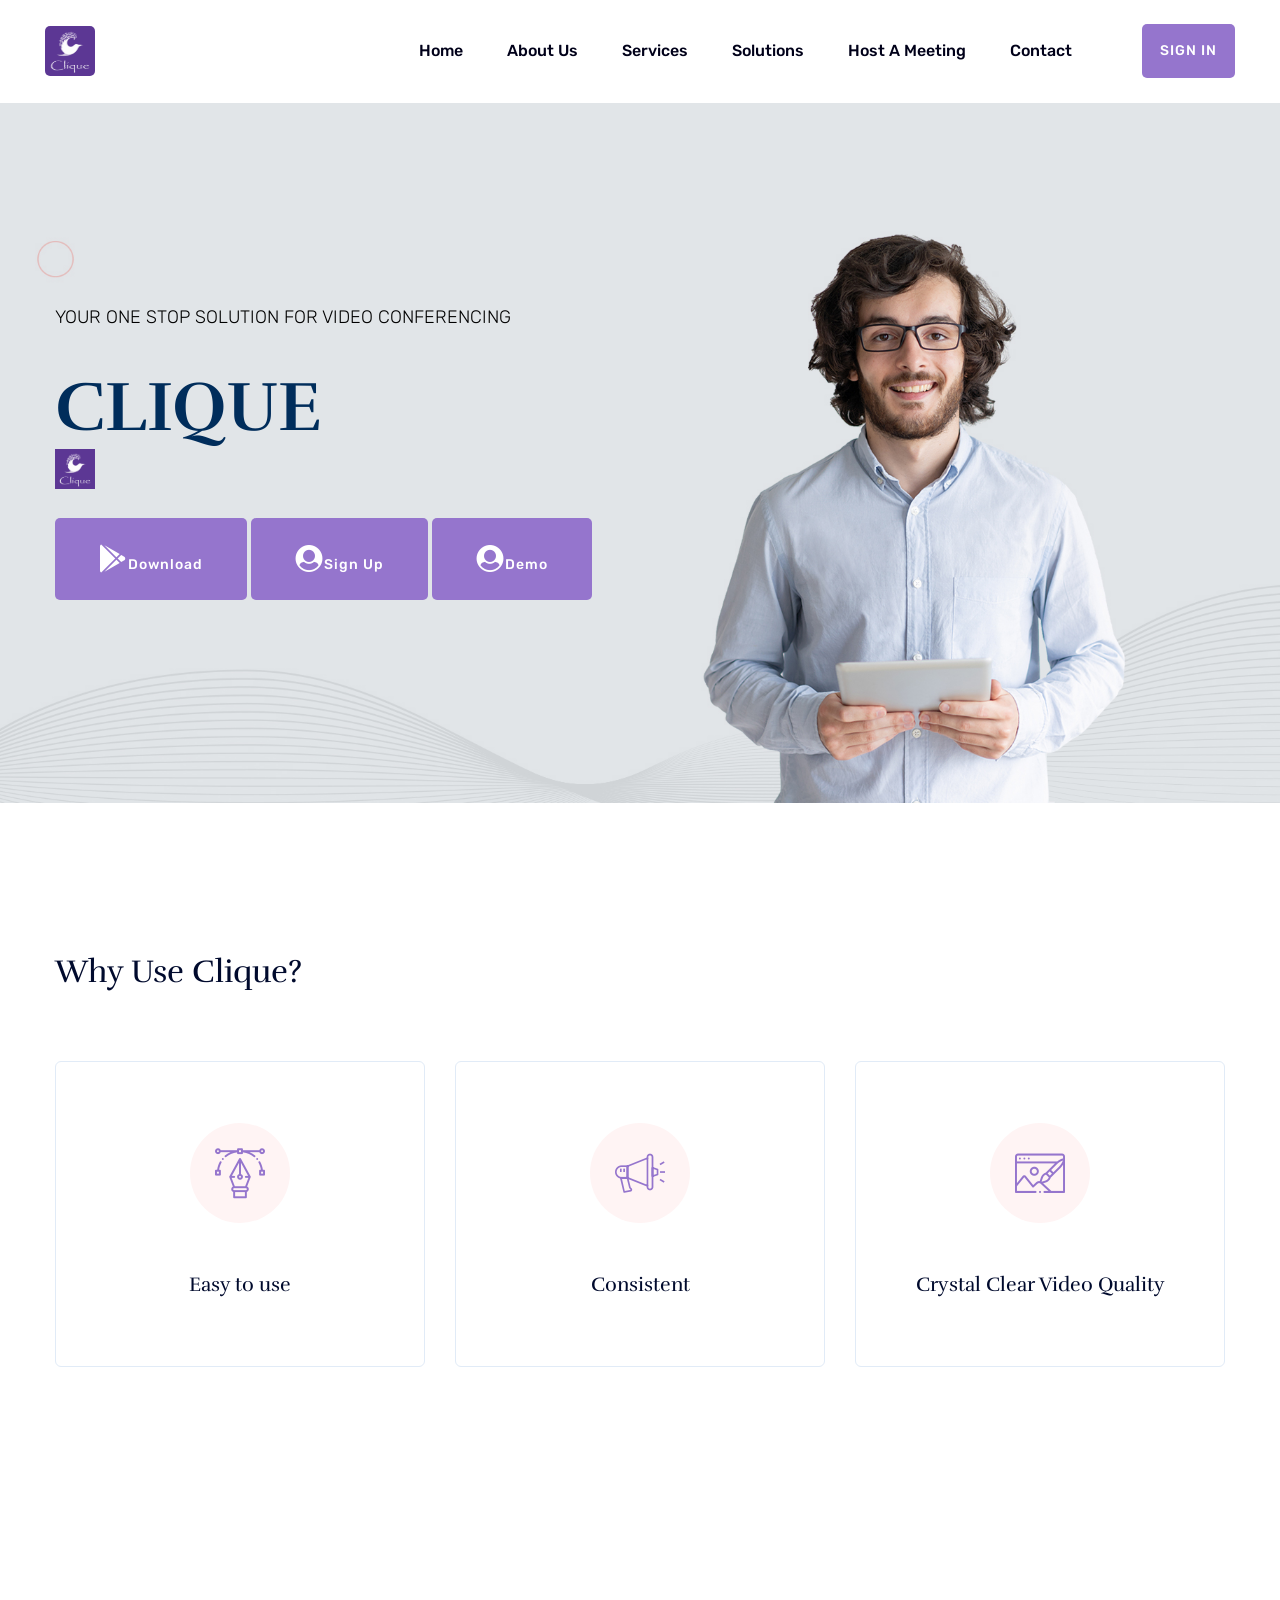
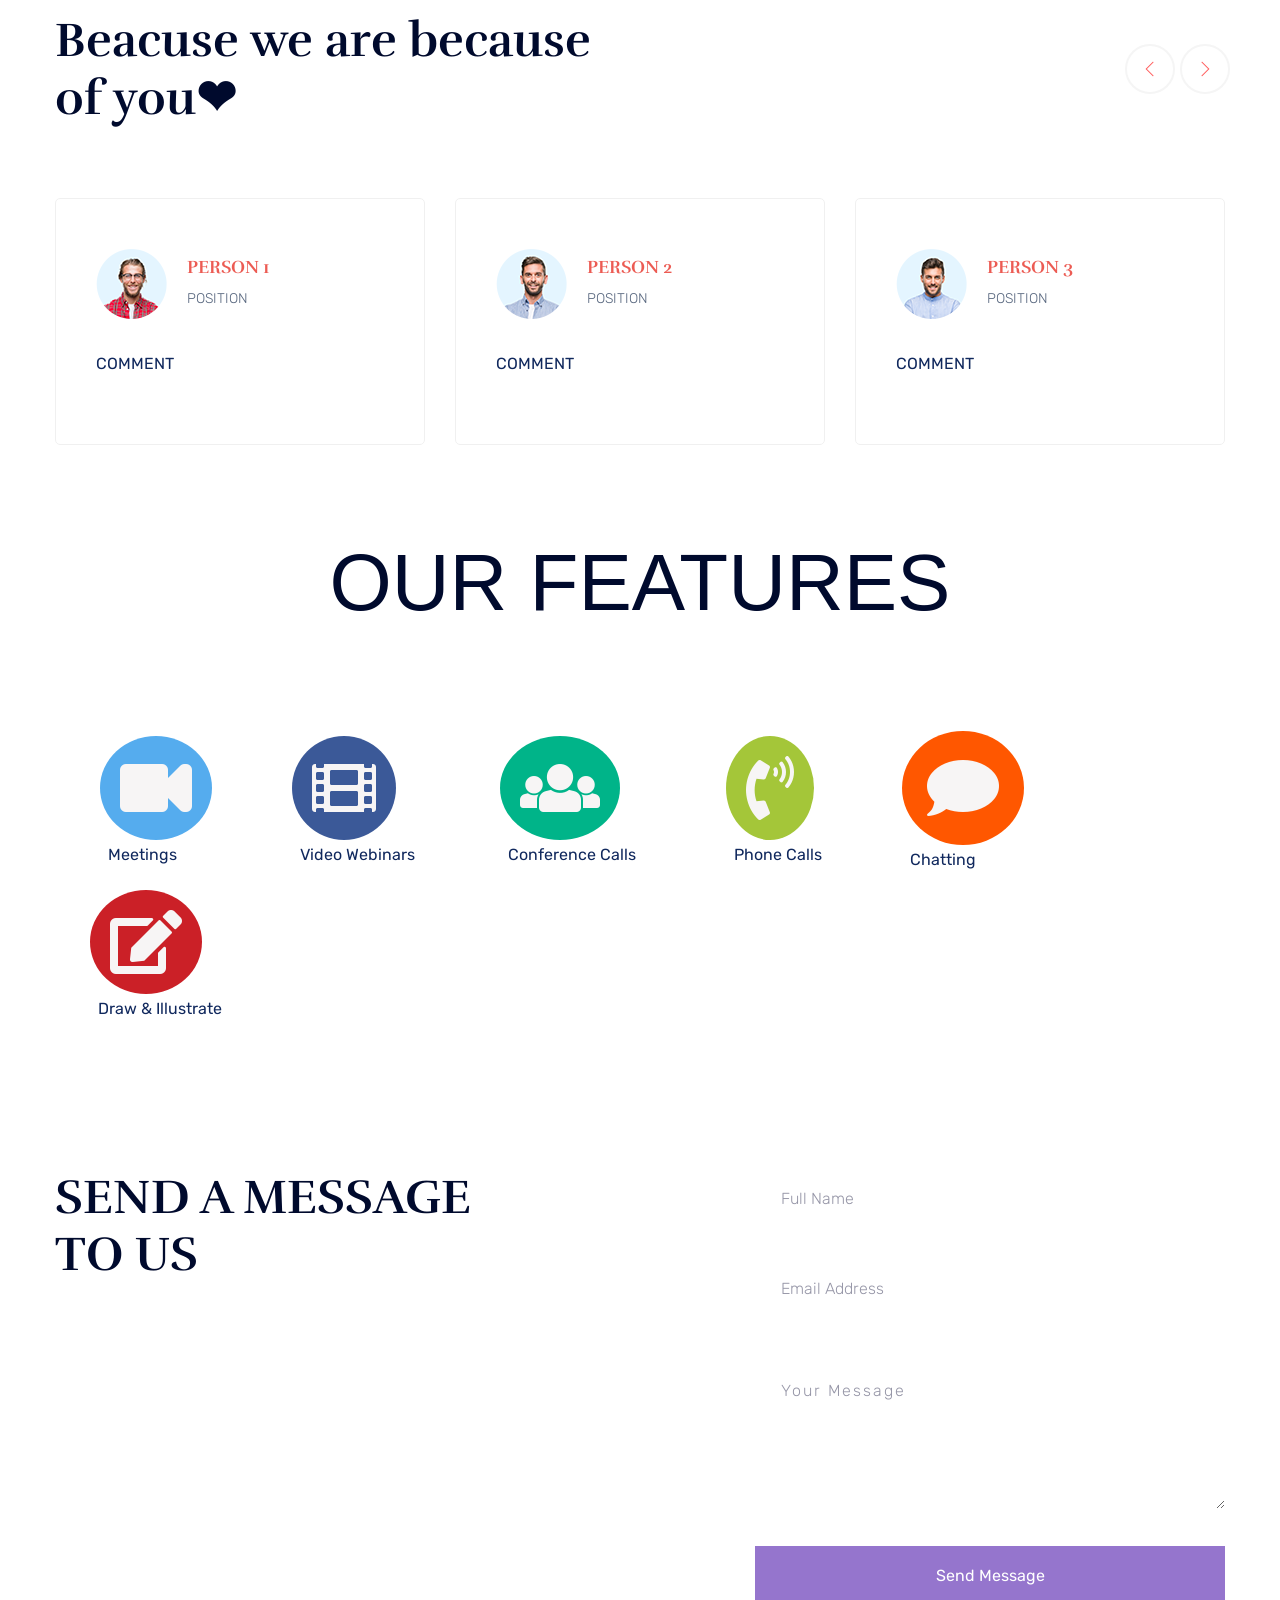
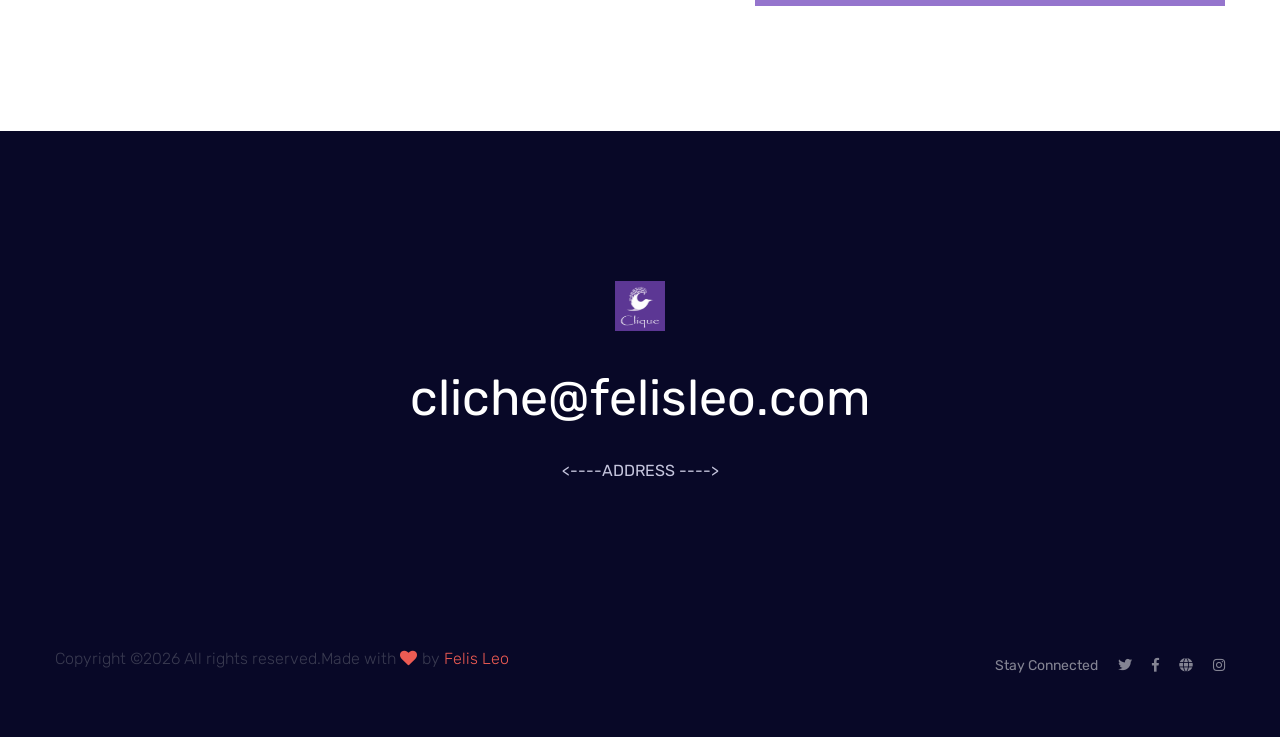
==== commit c6e7d79b: "changes" ====
--- a/demos/index.html
+++ b/demos/index.html
@@ -24,6 +24,7 @@
         <link rel="manifest" href="site.webmanifest">
 		<link rel="shortcut icon" type="image/x-icon" href="logo.png">
 		<!-- BOOTSTRAP SOCIAL -->
+		<link rel="stylesheet" href="https://cdnjs.cloudflare.com/ajax/libs/font-awesome/4.7.0/css/font-awesome.min.css">
 		<link rel="stylesheet" href="node_modules/bootstrap-social/bootstrap-social.css">
 		<link rel="stylesheet" href="https://cdnjs.cloudflare.com/ajax/libs/font-awesome/4.7.0/css/font-awesome.min.css">
 
@@ -269,6 +270,16 @@
             </div>
             <!-- End Comment-section area -->
         </section>
+		<h1 style="text-align:center;font-size:80px;font-family: Arial, Helvetica, sans-serif;">OUR FEATURES</h1>
+        <div class="footer-social row" style="margin-top:100px;align-items: center;margin-left: 40px;margin-right: 40px;">
+            <p style="margin-left:60px;margin-right:40px;"><a href="#"><i class="fas fa-video-camera fa-4x" style="color:rgb(247, 245, 245);background-color: #55ACEE;border-radius:50%;padding:20px;"></i></a><br/>&nbsp;   Meetings</p>
+            <p style="margin-left: 40px;margin-right: 40px;"><a href="#"><i class="fas fa-film fa-4x" style="color:rgb(247, 245, 245);background-color:  #3B5998;border-radius:50%;padding:20px;"></i></a><br/>&nbsp;   Video Webinars</p>
+            <p style="margin-left: 45px;margin-right: 45px;"><a href="#"><i class="fa fa-users fa-4x" style="color:rgb(247, 245, 245);background-color: #00b489;border-radius:50%;padding:20px;"></i></a><br/>&nbsp;   Conference Calls</p>
+            <p style="margin-left: 45px;margin-right: 40px;"><a href="#"><i class="fa fa-volume-control-phone fa-4x" style="color:rgb(247, 245, 245);background-color:  #a4c639;border-radius:50%;padding:20px;"></i></a><br/>&nbsp;   Phone Calls</p>
+            <p style="margin-left: 40px;margin-right: 40px;"><a href="#"><i class="fa fa-comment fa-4x" style="color:rgb(247, 245, 245);background-color: #ff5700;border-radius:50%;padding:25px;"></i></a><br/>&nbsp;   Chatting</p>
+            <p style="margin-left: 50px;margin-right: 20px;"><a href="#"><i class="fa fa-pencil-square-o fa-4x" style="color:rgb(247, 245, 245);background-color: #cb2027;border-radius:50%;padding:20px;"></i></a><br/>&nbsp;  Draw & Illustrate</p>
+
+        </div>
         <!-- Contact Info Start -->
         <section class="contact-info-area w-padding2" data-background="assets/img/gallery/section_bg04.jpg">
             <div class="container">
